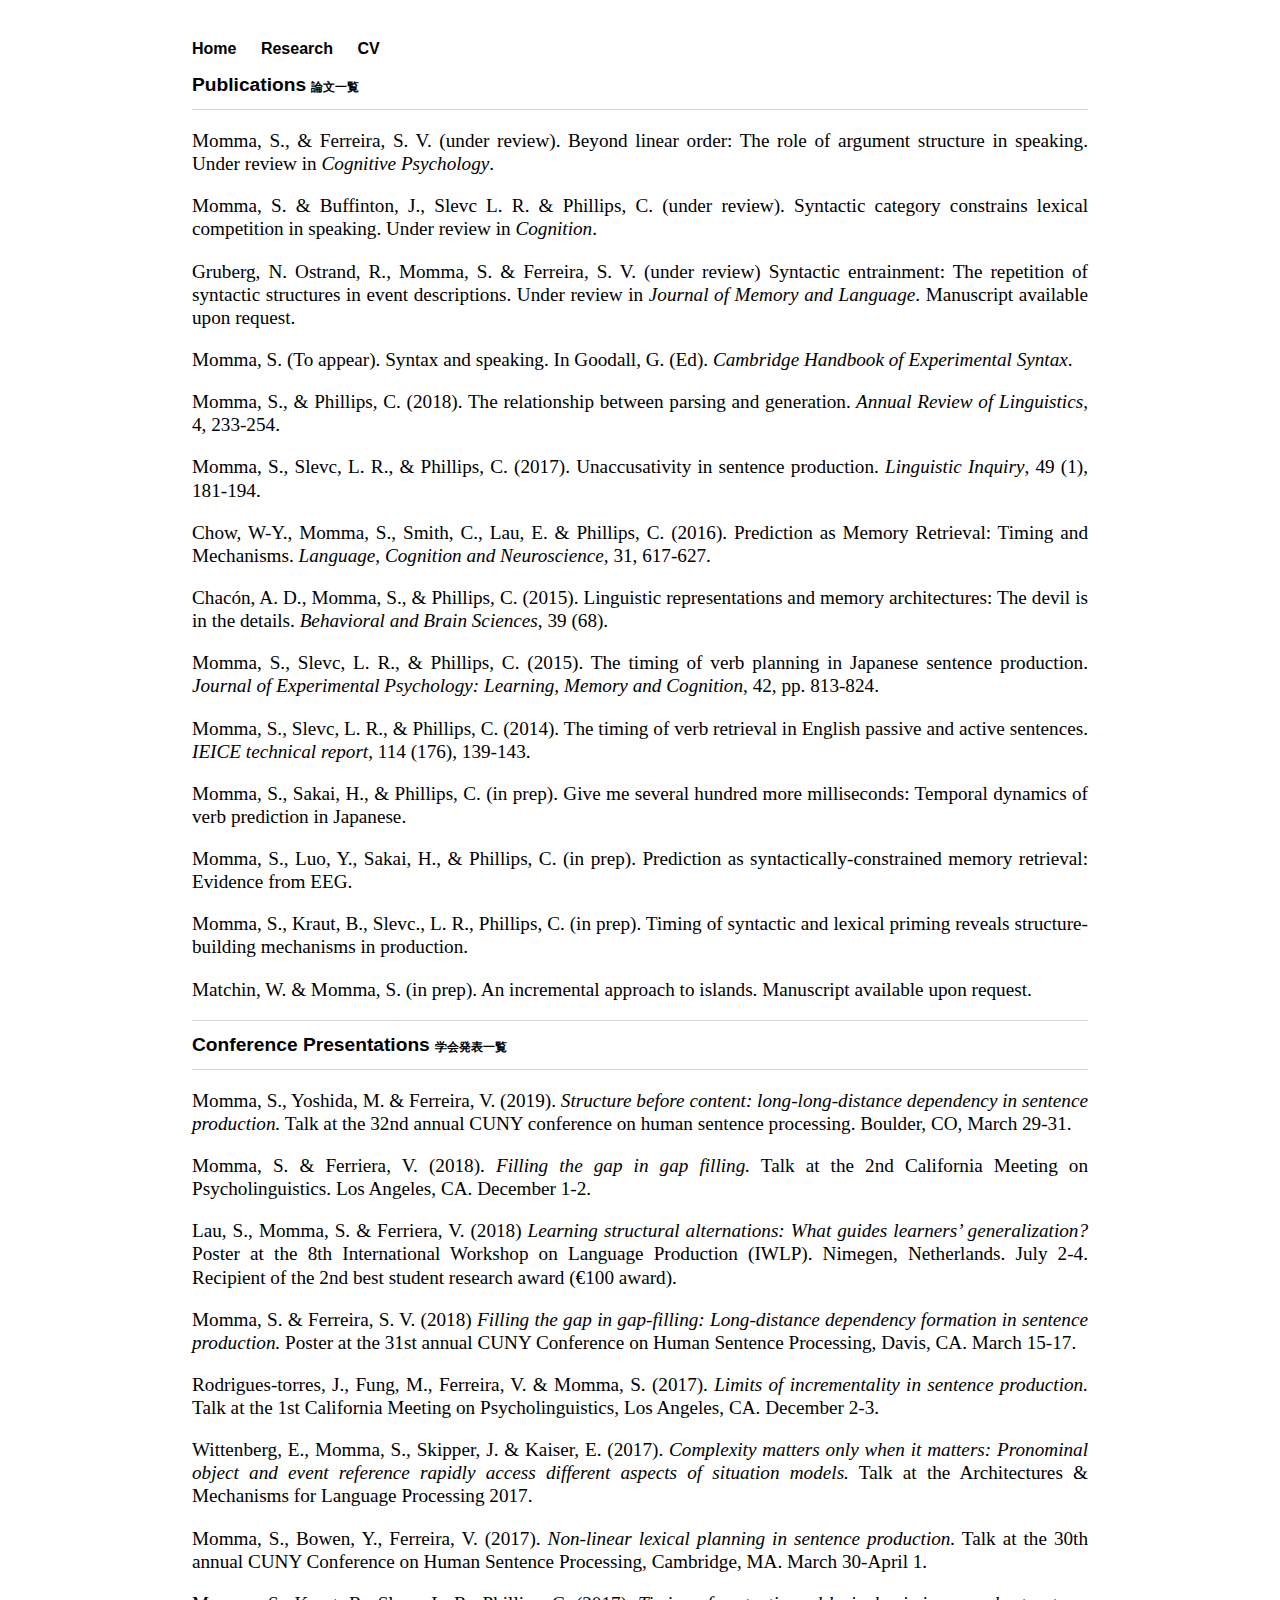
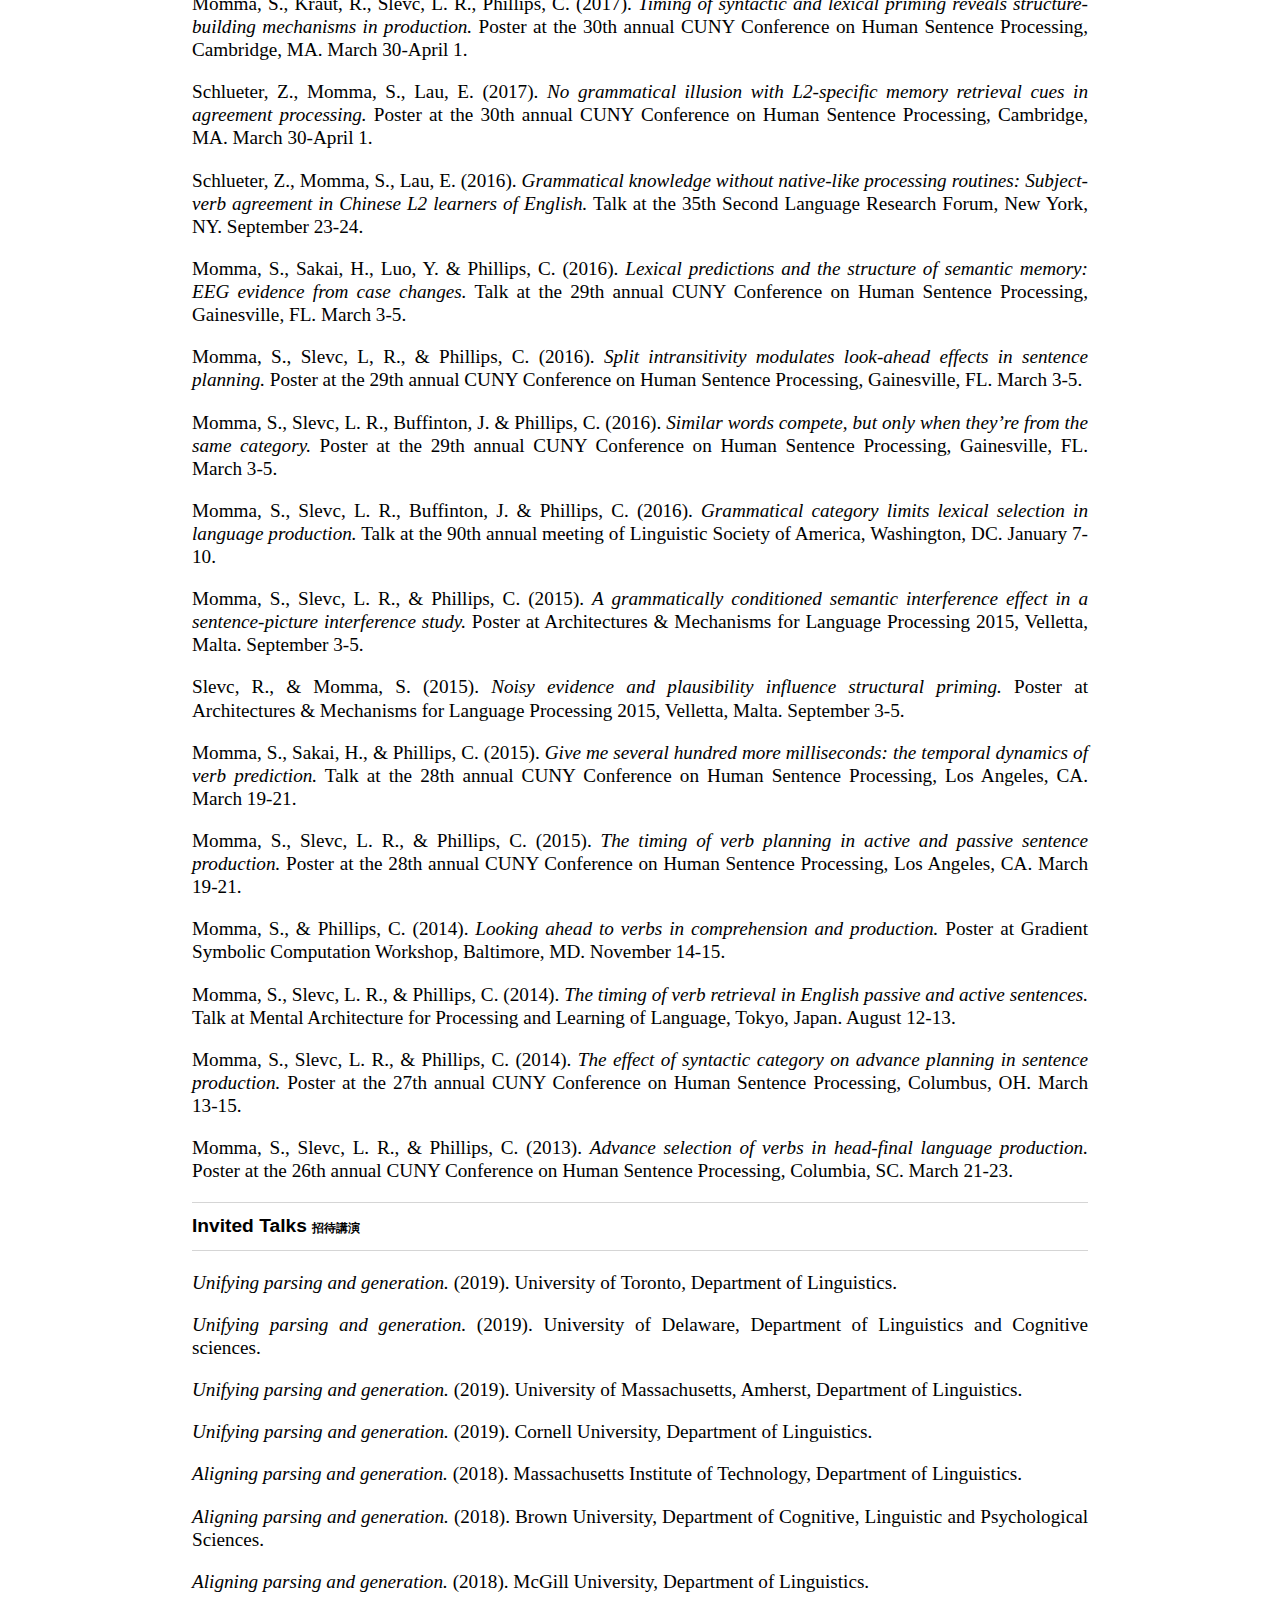
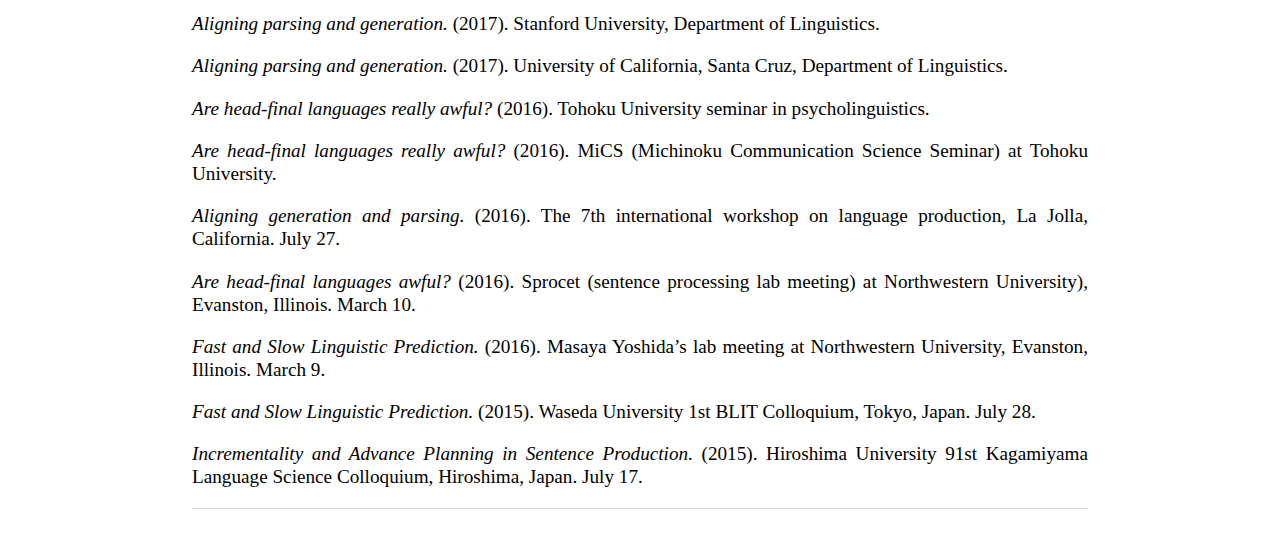
==== research.html @ a72216db "ff" ====
<!DOCTYPE html>
<html>
	<head>
		<title>Research　研究</title>
		<!-- link to main stylesheet -->
		<link rel="stylesheet" type="text/css" href="/css/main.css">
	</head>
	<body>
		<nav>
    		<ul>
        		<li><a href="/">Home</a></li>
	        	<li><a href="/research.html">Research</a></li>
        		<li><a href="/CV_Momma_2.1.19.pdf">CV</a></li>
    		</ul>
		</nav>
		<div class="container">
    		<div class="blurb">
	    		<h1> Publications <b> 論文一覧 </b> </h1>
          		<footer></footer>
          		<p>
				<a href="https://shotam.github.io/Papers/Momma_CogPsych.pdf">Momma, S., & Ferreira, S. V. (under review). Beyond linear order: The role of argument structure in speaking. Under review in <i>Cognitive Psychology</i>. </a>
				</p>
				<p>
				<a href="https://shotam.github.io/Papers/Momma_Cognition.pdf">Momma, S. & Buffinton, J., Slevc L. R. & Phillips, C. (under review). Syntactic category constrains lexical competition in speaking. Under review in <i>Cognition</i>. </a>
				</p>
				<p>
          		Gruberg, N. Ostrand, R., Momma, S. & Ferreira, S. V. (under review) Syntactic entrainment: The repetition of syntactic structures in event descriptions. Under review in <i> Journal of Memory and Language</i>. Manuscript available upon request.
          		</p>
          		<p>
				<a href="https://shotam.github.io/Papers/Momma_CH.pdf">Momma, S. (To appear). Syntax and speaking. In Goodall, G. (Ed). <i> Cambridge Handbook of Experimental Syntax</i>.</a>
				</p>
				<p>
				<a href="https://shotam.github.io/Papers/Momma_2018.pdf">Momma, S., & Phillips, C. (2018). The relationship between parsing and generation.<i> Annual Review of Linguistics</i>, 4, 233-254.</a>
				</p>
				<p>
          		<a href="https://shotam.github.io/Papers/Momma_2017.pdf">Momma, S., Slevc, L. R., & Phillips, C. (2017). Unaccusativity in sentence production.<i> Linguistic Inquiry</i>, 49 (1), 181-194.</a>
				</p>
				<p>
				<a href="https://shotam.github.io/Papers/Chow_2016.pdf">Chow, W-Y., Momma, S., Smith, C., Lau, E. & Phillips, C. (2016). Prediction as Memory Retrieval: Timing and Mechanisms.<i> Language, Cognition and Neuroscience</i>, 31, 617-627.</a>
				</p>
				<p>
				<a href="https://shotam.github.io/Papers/Chacon_2016.pdf">Chacón, A. D., Momma, S., & Phillips, C. (2015). Linguistic representations and memory architectures: The devil is in the details.<i> Behavioral and Brain Sciences</i>, 39 (68).</a>
				</p>
				<p>
				<a href="https://shotam.github.io/Papers/Momma_2016.pdf">Momma, S., Slevc, L. R., & Phillips, C. (2015). The timing of verb planning in Japanese sentence production.<i> Journal of Experimental Psychology: Learning, Memory and Cognition</i>, 42, pp. 813-824.</a>
				</p>
				<p>
				<a href="https://shotam.github.io/Papers/Momma_2014.pdf">Momma, S., Slevc, L. R., & Phillips, C. (2014). The timing of verb retrieval in English passive and active sentences.<i> IEICE technical report</i>, 114 (176), 139-143.</a>
				</p>
				<p>
				Momma, S., Sakai, H., & Phillips, C. (in prep). Give me several hundred more milliseconds: Temporal dynamics of verb prediction in Japanese.
				</p>
				<p>
				Momma, S., Luo, Y., Sakai, H., & Phillips, C. (in prep). Prediction as syntactically-constrained memory retrieval: Evidence from EEG.
				</p>
				<p>
				Momma, S., Kraut, B., Slevc., L. R., Phillips, C. (in prep). Timing of syntactic and lexical priming reveals structure-building mechanisms in production.
          		</p>
          		<p>
				Matchin, W. & Momma, S. (in prep). An incremental approach to islands. Manuscript available upon request.
				</p>
          		
          		<footer></footer>
          		<h1> Conference Presentations  <b> 学会発表一覧 </b> </h1>
          		<footer></footer>
          		<p>
          		Momma, S., Yoshida, M. & Ferreira, V. (2019). <i>Structure before content: long-long-distance dependency in sentence production.</i> Talk at the 32nd annual CUNY conference on human sentence processing. Boulder, CO, March 29-31.
          		</p>
          		<p>
          		Momma, S. & Ferriera, V. (2018). <i>Filling the gap in gap filling.</i> Talk at the 2nd California Meeting on Psycholinguistics. Los Angeles, CA. December 1-2. 
          		</p>
          		<p>
          		Lau, S., Momma, S. & Ferriera, V. (2018) <i>Learning structural alternations: What guides learners’ generalization?</i> Poster at the 8th International Workshop on Language Production (IWLP). Nimegen, Netherlands. July 2-4.  Recipient of the 2nd best student research award (€100 award).
          		</p>
          		<p>
          		Momma, S. & Ferreira, S. V. (2018) <i>Filling the gap in gap-filling: Long-distance dependency formation in sentence production.</i> Poster at the 31st annual CUNY Conference on Human Sentence Processing, Davis, CA. March 15-17.
          		</p>
          		<p>
          		Rodrigues-torres, J., Fung, M., Ferreira, V. & Momma, S. (2017). <i>Limits of incrementality in sentence production.</i> Talk at the 1st California Meeting on Psycholinguistics, Los Angeles, CA. December 2-3.
          		</p>
          		<p>
          		Wittenberg, E., Momma, S., Skipper, J. & Kaiser, E. (2017). <i>Complexity matters only when it matters: Pronominal object and event reference rapidly access different aspects of situation models.</i> Talk at the Architectures & Mechanisms for Language Processing 2017.
				</p>
				<p>
				Momma, S., Bowen, Y., Ferreira, V. (2017). <i>Non-linear lexical planning in sentence production.</i> Talk at the 30th annual CUNY Conference on Human Sentence Processing, Cambridge, MA. March 30-April 1.
				</p>
				<p>
				Momma, S., Kraut, R., Slevc, L. R., Phillips, C. (2017). <i>Timing of syntactic and lexical priming reveals structure-building mechanisms in production.</i> Poster at the 30th annual CUNY Conference on Human Sentence Processing, Cambridge, MA. March 30-April 1.
				</p>
				<p>
				Schlueter, Z., Momma, S., Lau, E. (2017). <i>No grammatical illusion with L2-specific memory retrieval cues in agreement processing.</i> Poster at the 30th annual CUNY Conference on Human Sentence Processing, Cambridge, MA. March 30-April 1.
				</p>
				<p>
				Schlueter, Z., Momma, S., Lau, E. (2016). <i>Grammatical knowledge without native-like processing routines: Subject-verb agreement in Chinese L2 learners of English.</i> Talk at the 35th Second Language Research Forum, New York, NY. September 23-24.
				</p>
				<p>
				Momma, S., Sakai, H., Luo, Y. & Phillips, C. (2016). <i>Lexical predictions and the structure of semantic memory: EEG evidence from case changes.</i> Talk at the 29th annual CUNY Conference on Human Sentence Processing, Gainesville, FL. March 3-5.
				</p>
				<p>
				Momma, S., Slevc, L, R., & Phillips, C. (2016). <i>Split intransitivity modulates look-ahead effects in sentence planning.</i> Poster at the 29th annual CUNY Conference on Human Sentence Processing, Gainesville, FL. March 3-5.
				</p>
				<p>
				Momma, S., Slevc, L. R., Buffinton, J. & Phillips, C. (2016). <i>Similar words compete, but only when they’re from the same category.</i> Poster at the 29th annual CUNY Conference on Human Sentence Processing, Gainesville, FL. March 3-5.
				</p>
				<p>
				Momma, S., Slevc, L. R., Buffinton, J. & Phillips, C. (2016). <i>Grammatical category limits lexical selection in language production.</i> Talk at the 90th annual meeting of Linguistic Society of America, Washington, DC. January 7-10.
				</p>
				<p>
				Momma, S., Slevc, L. R., & Phillips, C. (2015). <i>A grammatically conditioned semantic interference effect in a sentence-picture interference study.</i> Poster at Architectures & Mechanisms for Language Processing 2015, Velletta, Malta. September 3-5. 
				</p>
				<p>
				Slevc, R., & Momma, S. (2015). <i>Noisy evidence and plausibility influence structural priming.</i> Poster at Architectures & Mechanisms for Language Processing 2015, Velletta, Malta. September 3-5.  
				</p>
				<p>
				Momma, S., Sakai, H., & Phillips, C. (2015). <i>Give me several hundred more milliseconds: the temporal dynamics of verb prediction.</i> Talk at the 28th annual CUNY Conference on Human Sentence Processing, Los Angeles, CA. March 19-21.  
				</p>
				<p>
				Momma, S., Slevc, L. R., & Phillips, C. (2015). <i>The timing of verb planning in active and passive sentence production.</i> Poster at the 28th annual CUNY Conference on Human Sentence Processing, Los Angeles, CA. March 19-21.  
				</p>
				<p>
				Momma, S., & Phillips, C. (2014). <i>Looking ahead to verbs in comprehension and production.</i> Poster at Gradient Symbolic Computation Workshop, Baltimore, MD. November 14-15.
				</p>
				<p>
				Momma, S., Slevc, L. R., & Phillips, C. (2014). <i>The timing of verb retrieval in English passive and active sentences.</i> Talk at Mental Architecture for Processing and Learning of Language, Tokyo, Japan. August 12-13.
				</p>
				<p>
				Momma, S., Slevc, L. R., & Phillips, C. (2014). <i>The effect of syntactic category on advance planning in sentence production.</i> Poster at the 27th annual CUNY Conference on Human Sentence Processing, Columbus, OH. March 13-15.  
				</p>
				<p>
				Momma, S., Slevc, L. R., & Phillips, C. (2013). <i>Advance selection of verbs in head-final language production.</i> Poster at the 26th annual CUNY Conference on Human Sentence Processing, Columbia, SC. March 21-23.	
    			</p>
    			<footer></footer>
    			<h1> Invited Talks  <b> 招待講演 </b> </h1>
    			<footer></footer>
    			<p>
    			<i>Unifying parsing and generation.</i> (2019). University of Toronto, Department of Linguistics.
				</p>
    			<p>
    			<i>Unifying parsing and generation.</i> (2019). University of Delaware, Department of Linguistics and Cognitive sciences.
				</p>
    			<p>
    			<i>Unifying parsing and generation.</i> (2019). University of Massachusetts, Amherst, Department of Linguistics.
				</p>
    			<p>
    			<i>Unifying parsing and generation.</i> (2019). Cornell University, Department of Linguistics.
				</p>
				<p>
    			<i>Aligning parsing and generation.</i> (2018). Massachusetts Institute of Technology, Department of Linguistics.
				</p>
				<p>
    			<i>Aligning parsing and generation.</i> (2018). Brown University, Department of Cognitive, Linguistic and Psychological Sciences.
				</p>
				<p>
    			<i>Aligning parsing and generation.</i> (2018). McGill University, Department of Linguistics.
				</p>
    			<p>
    			<i>Aligning parsing and generation.</i> (2017). Stanford University, Department of Linguistics.
				</p>
				<p>
				<i>Aligning parsing and generation.</i> (2017). University of California, Santa Cruz, Department of Linguistics. 
				</p>
				<p>
				<i>Are head-final languages really awful?</i> (2016). Tohoku University seminar in psycholinguistics.
				</p>
				<p>
				<i>Are head-final languages really awful?</i> (2016). MiCS (Michinoku Communication Science Seminar) at Tohoku University. 
				</p>
				<p>
				<i>Aligning generation and parsing.</i> (2016). The 7th international workshop on language production, La Jolla, California. July 27.
				</p>
				<p>
				<i>Are head-final languages awful?</i> (2016). Sprocet (sentence processing lab meeting) at Northwestern University), Evanston, Illinois. March 10.
				</p>
				<p>
				<i>Fast and Slow Linguistic Prediction.</i> (2016). Masaya Yoshida’s lab meeting at Northwestern University, Evanston, Illinois. March 9.
				</p>
				<p>
				<i>Fast and Slow Linguistic Prediction.</i> (2015). Waseda University 1st BLIT Colloquium, Tokyo, Japan. July 28.
				</p>
				<p>
				<i>Incrementality and Advance Planning in Sentence Production.</i> (2015). Hiroshima University 91st Kagamiyama Language Science Colloquium, Hiroshima, Japan. July 17.
    			</p>
    		</div><!-- /.blurb -->
    		
		</div><!-- /.container -->
		<footer>
		</footer>
	</body>
</html>
---- css/main.css ----
body {
    margin: 40px auto;
    width: 70%;
}
nav ul, footer ul {
    font-family:'Helvetica', 'Arial', 'Sans-Serif';
    padding: 0px;
    list-style: none;
    font-weight: bold;
}
nav ul li, footer ul li {
    display: inline;
    margin-right: 20px;
}
a {
    text-decoration: none;
    color: black;
}
a:hover {
    text-decoration: underline;
}
h1 {
    font-size: 1.2em;
    font-family:'Helvetica', 'Arial', 'Sans-Serif';
}

h1 b {
    font-size: 60%;
}

p {
    font-size: 1.2em;
    line-height: 1.2em;
    color: black;
    text-align:justify
}

footer {
    border-top: 1px solid #d5d5d5;
    font-size: .8em;
}

ul.posts { 
    margin: 20px auto 40px; 
    font-size: 1.5em;
}

ul.posts li {
    list-style: none;
}
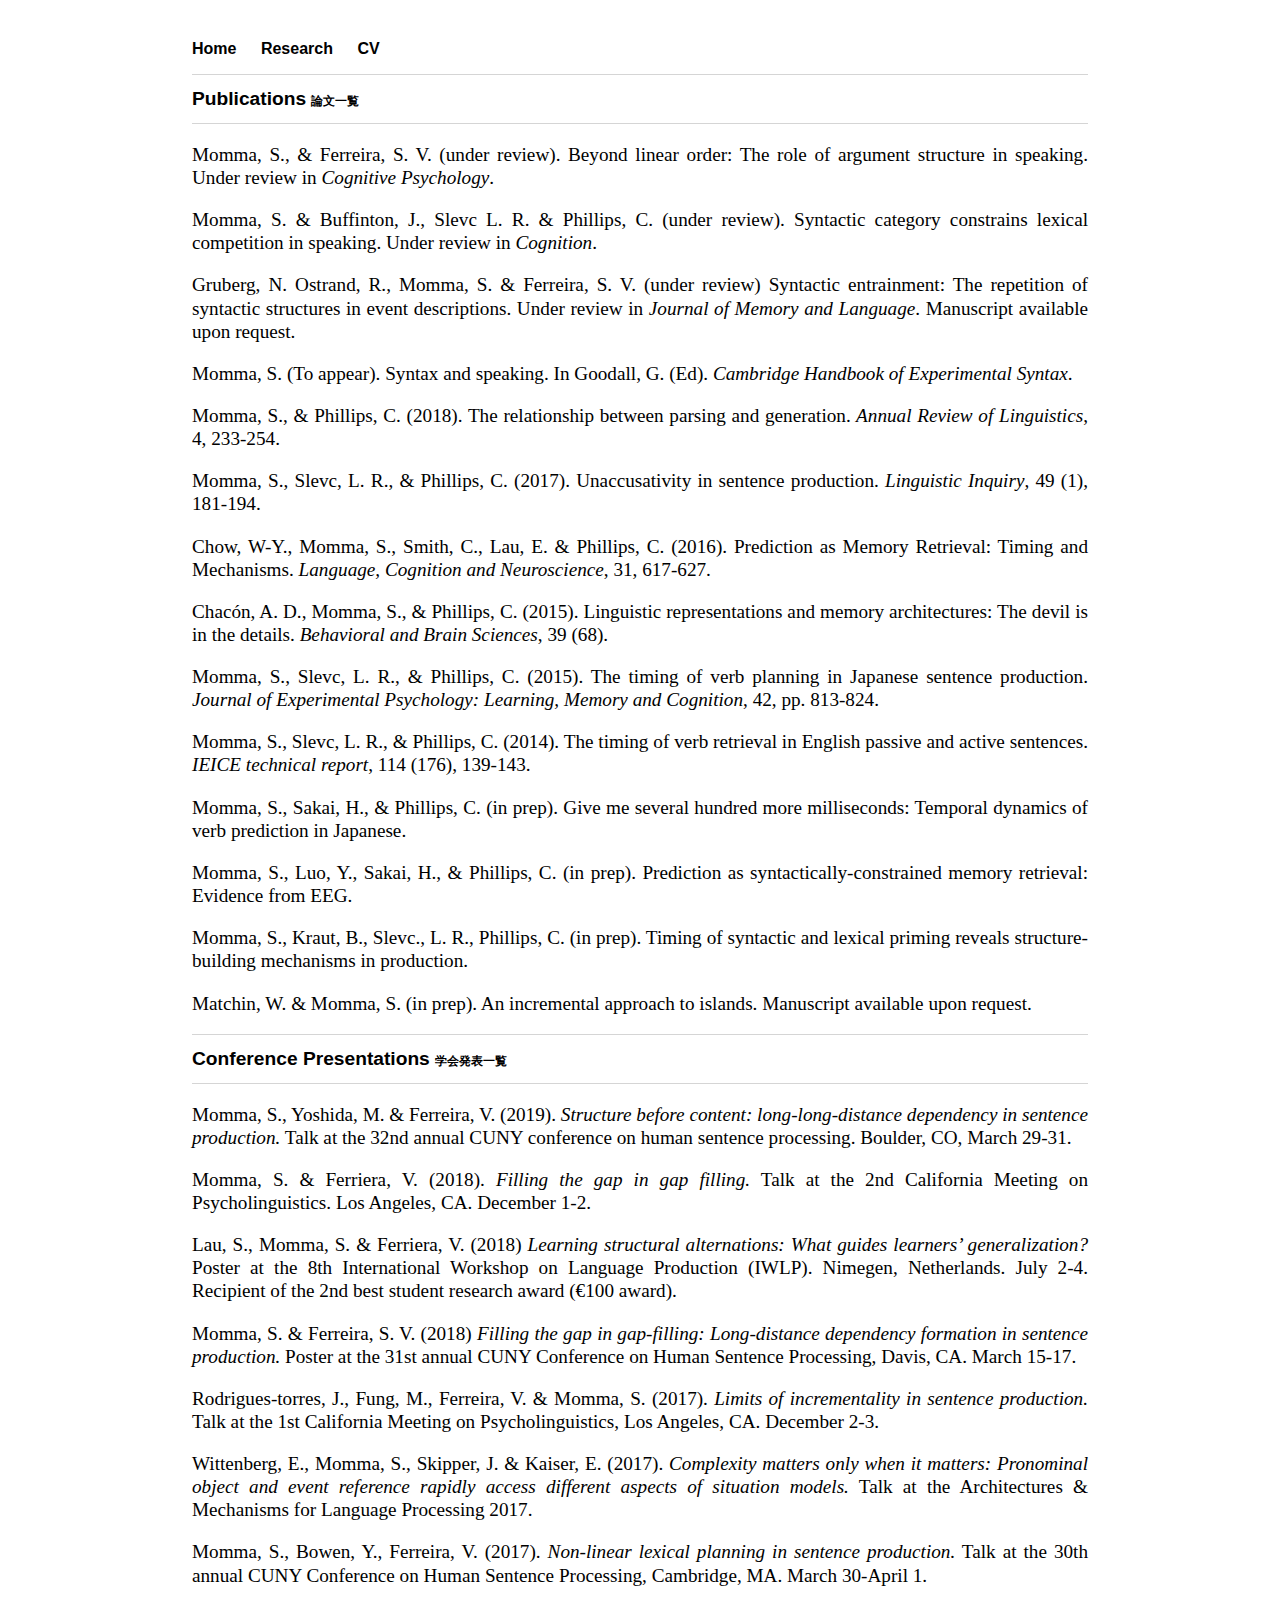
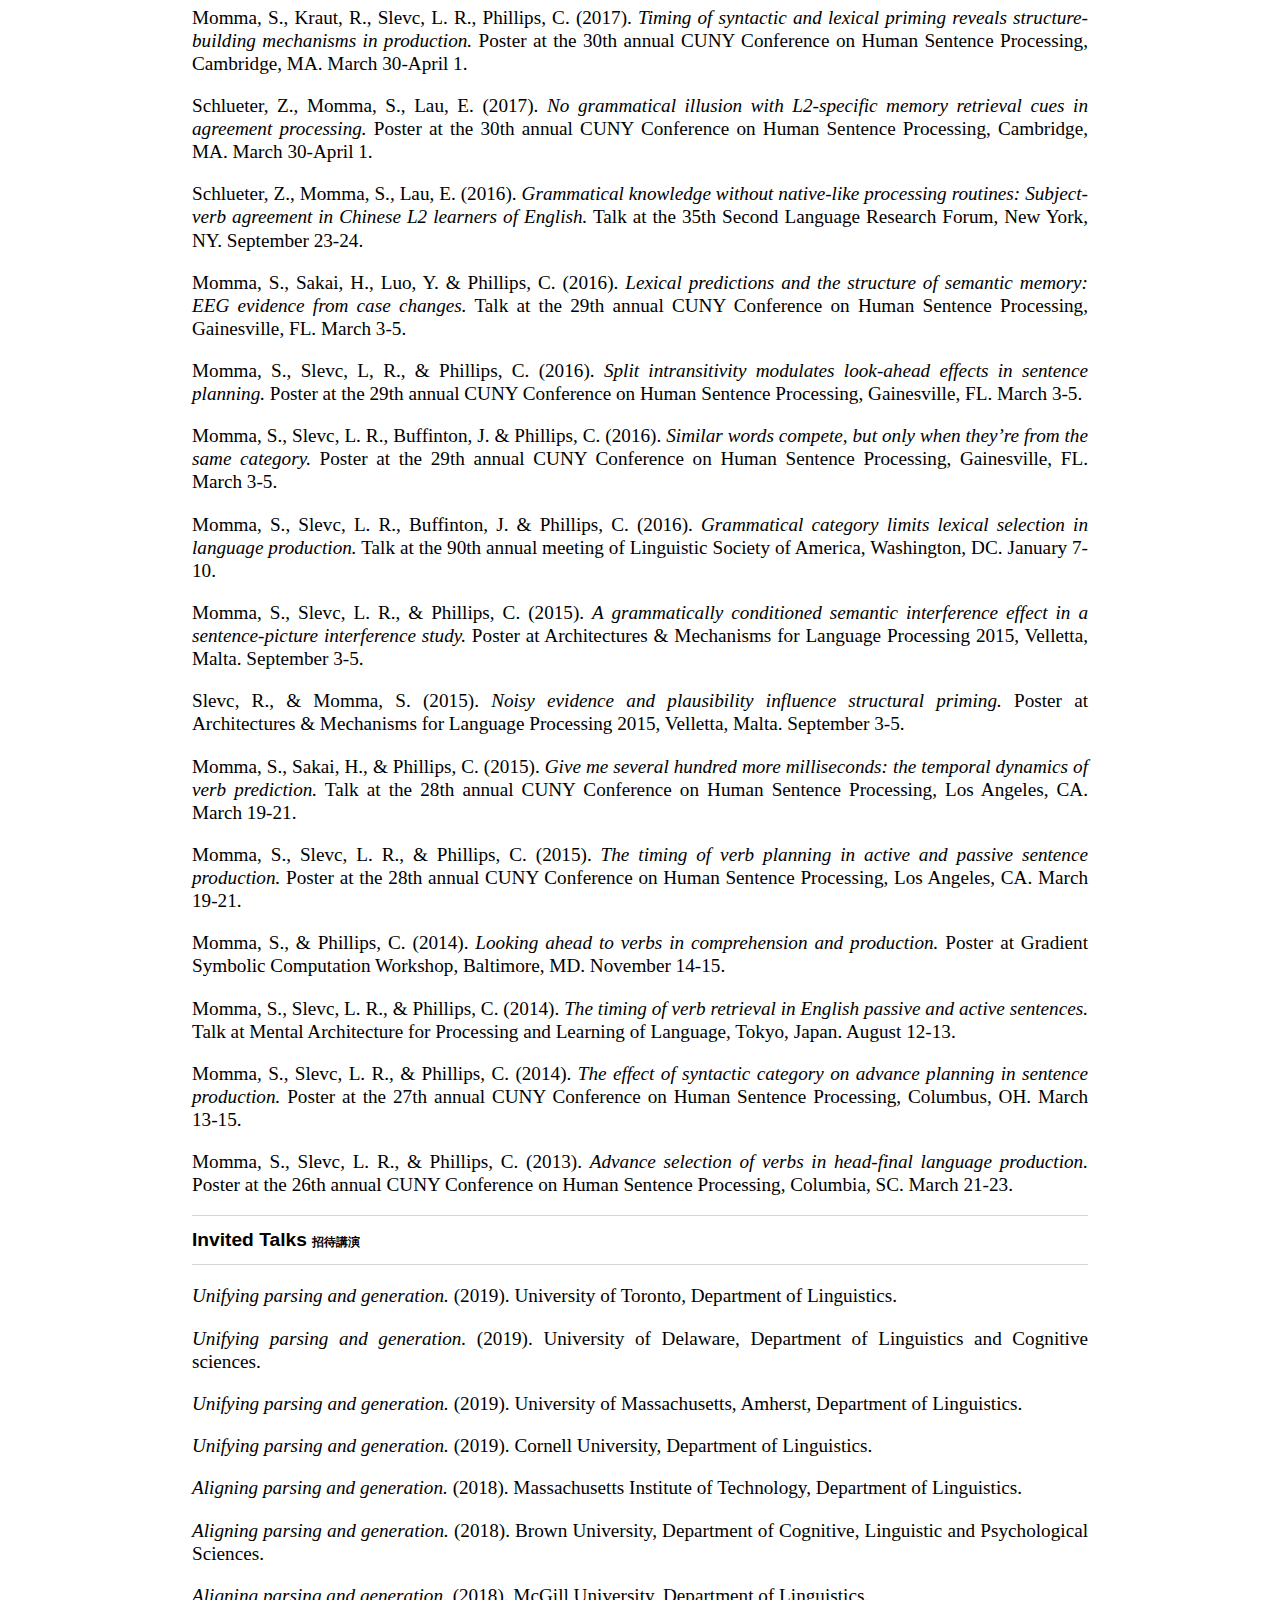
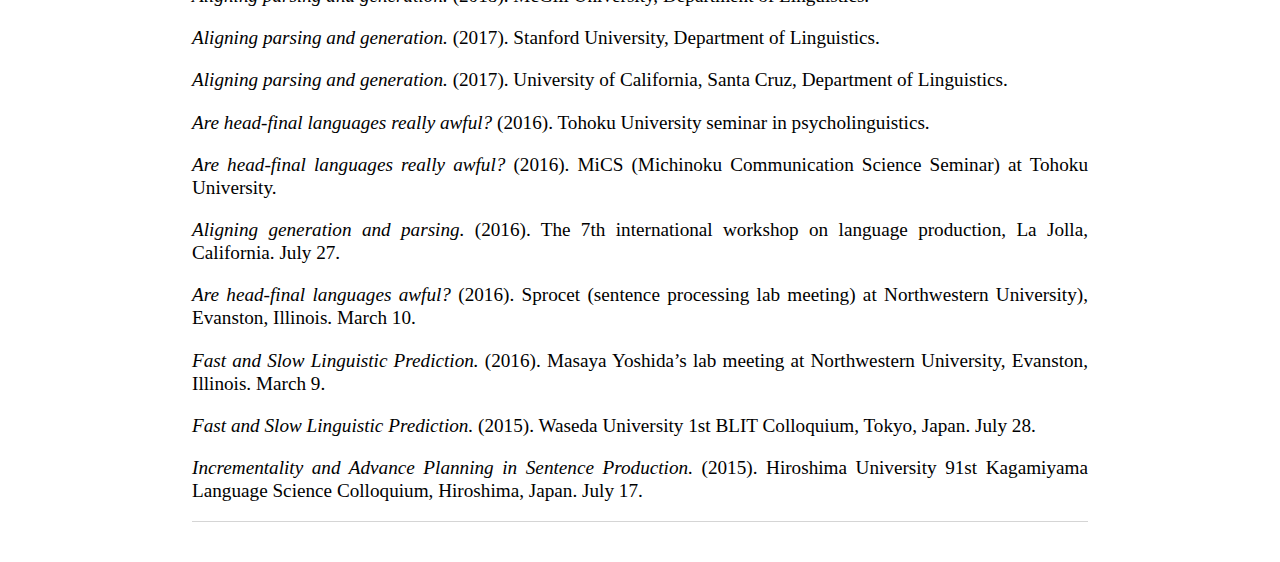
==== commit f5d96b5e: "line" ====
--- a/research.html
+++ b/research.html
@@ -15,6 +15,7 @@
 		</nav>
 		<div class="container">
     		<div class="blurb">
+        		<footer></footer>
 	    		<h1> Publications <b> 論文一覧 </b> </h1>
           		<footer></footer>
           		<p>
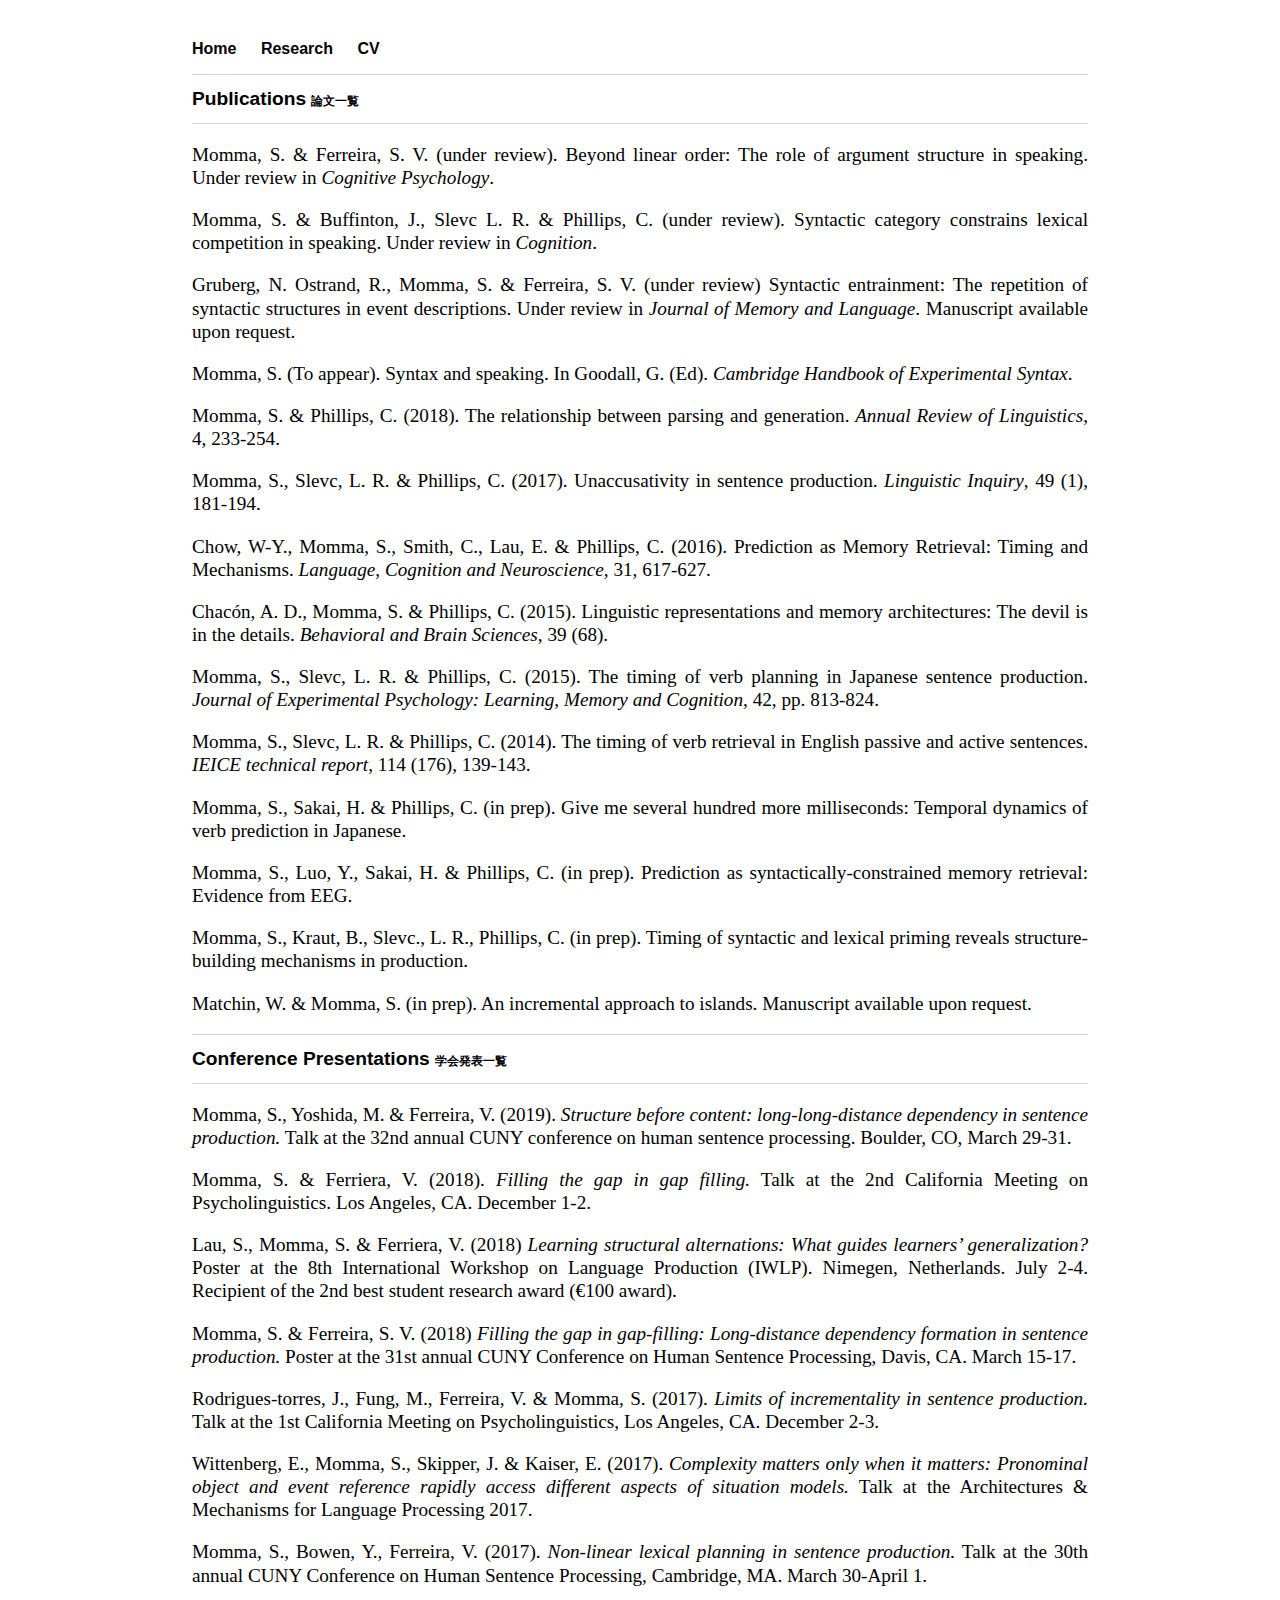
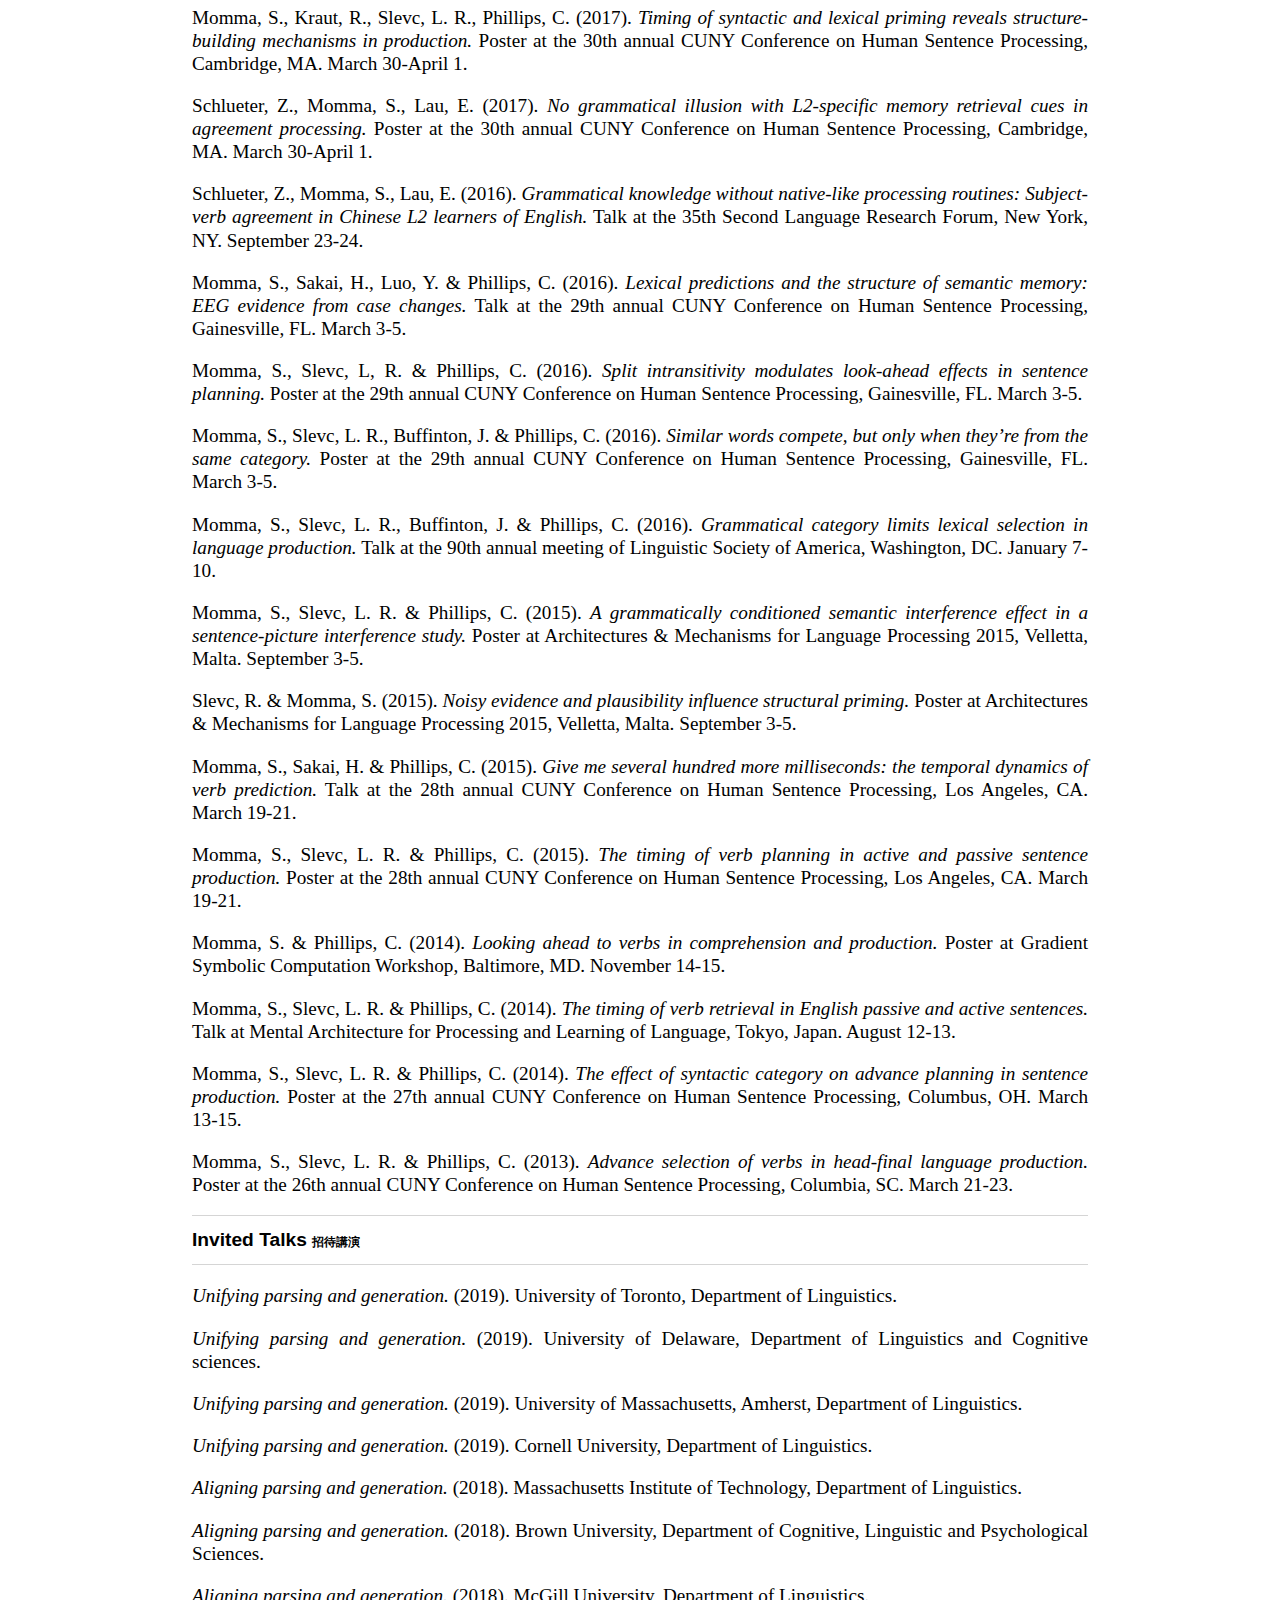
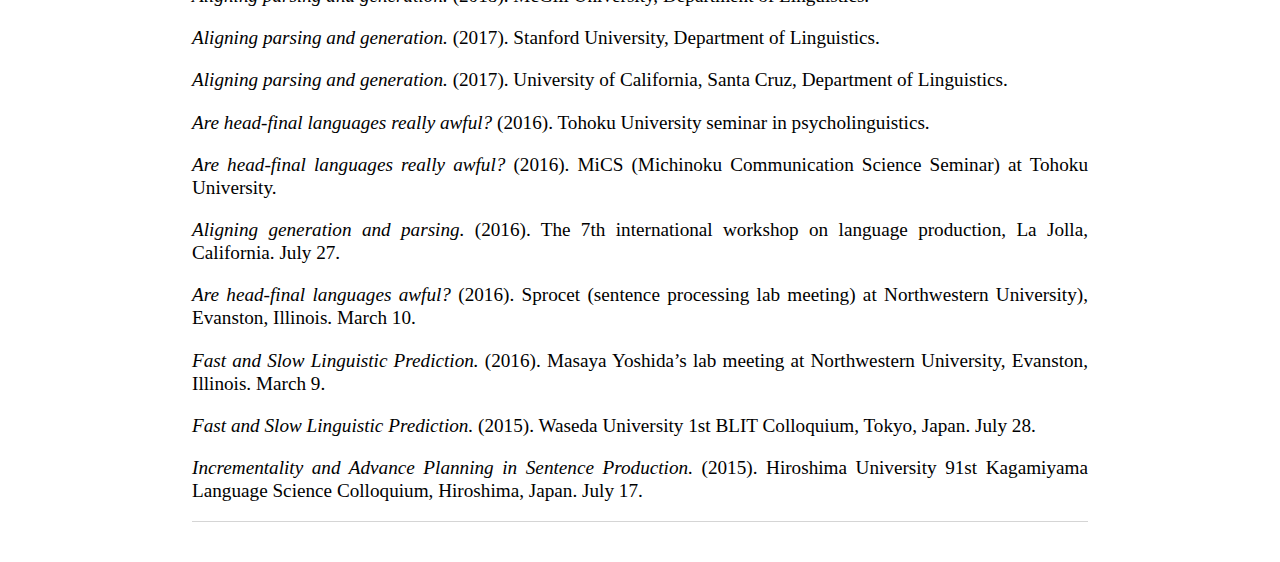
==== commit bcf28413: "." ====
--- a/research.html
+++ b/research.html
@@ -4,6 +4,7 @@
 		<title>Research　研究</title>
 		<!-- link to main stylesheet -->
 		<link rel="stylesheet" type="text/css" href="/css/main.css">
+		<link rel="icon" href="/ucsd_favicon.png">
 	</head>
 	<body>
 		<nav>
@@ -19,7 +20,7 @@
 	    		<h1> Publications <b> 論文一覧 </b> </h1>
           		<footer></footer>
           		<p>
-				<a href="https://shotam.github.io/Papers/Momma_CogPsych.pdf">Momma, S., & Ferreira, S. V. (under review). Beyond linear order: The role of argument structure in speaking. Under review in <i>Cognitive Psychology</i>. </a>
+				<a href="https://shotam.github.io/Papers/Momma_CogPsych.pdf">Momma, S. & Ferreira, S. V. (under review). Beyond linear order: The role of argument structure in speaking. Under review in <i>Cognitive Psychology</i>. </a>
 				</p>
 				<p>
 				<a href="https://shotam.github.io/Papers/Momma_Cognition.pdf">Momma, S. & Buffinton, J., Slevc L. R. & Phillips, C. (under review). Syntactic category constrains lexical competition in speaking. Under review in <i>Cognition</i>. </a>
@@ -31,28 +32,28 @@
 				<a href="https://shotam.github.io/Papers/Momma_CH.pdf">Momma, S. (To appear). Syntax and speaking. In Goodall, G. (Ed). <i> Cambridge Handbook of Experimental Syntax</i>.</a>
 				</p>
 				<p>
-				<a href="https://shotam.github.io/Papers/Momma_2018.pdf">Momma, S., & Phillips, C. (2018). The relationship between parsing and generation.<i> Annual Review of Linguistics</i>, 4, 233-254.</a>
+				<a href="https://shotam.github.io/Papers/Momma_2018.pdf">Momma, S. & Phillips, C. (2018). The relationship between parsing and generation.<i> Annual Review of Linguistics</i>, 4, 233-254.</a>
 				</p>
 				<p>
-          		<a href="https://shotam.github.io/Papers/Momma_2017.pdf">Momma, S., Slevc, L. R., & Phillips, C. (2017). Unaccusativity in sentence production.<i> Linguistic Inquiry</i>, 49 (1), 181-194.</a>
+          		<a href="https://shotam.github.io/Papers/Momma_2017.pdf">Momma, S., Slevc, L. R. & Phillips, C. (2017). Unaccusativity in sentence production.<i> Linguistic Inquiry</i>, 49 (1), 181-194.</a>
 				</p>
 				<p>
 				<a href="https://shotam.github.io/Papers/Chow_2016.pdf">Chow, W-Y., Momma, S., Smith, C., Lau, E. & Phillips, C. (2016). Prediction as Memory Retrieval: Timing and Mechanisms.<i> Language, Cognition and Neuroscience</i>, 31, 617-627.</a>
 				</p>
 				<p>
-				<a href="https://shotam.github.io/Papers/Chacon_2016.pdf">Chacón, A. D., Momma, S., & Phillips, C. (2015). Linguistic representations and memory architectures: The devil is in the details.<i> Behavioral and Brain Sciences</i>, 39 (68).</a>
+				<a href="https://shotam.github.io/Papers/Chacon_2016.pdf">Chacón, A. D., Momma, S. & Phillips, C. (2015). Linguistic representations and memory architectures: The devil is in the details.<i> Behavioral and Brain Sciences</i>, 39 (68).</a>
 				</p>
 				<p>
-				<a href="https://shotam.github.io/Papers/Momma_2016.pdf">Momma, S., Slevc, L. R., & Phillips, C. (2015). The timing of verb planning in Japanese sentence production.<i> Journal of Experimental Psychology: Learning, Memory and Cognition</i>, 42, pp. 813-824.</a>
+				<a href="https://shotam.github.io/Papers/Momma_2016.pdf">Momma, S., Slevc, L. R. & Phillips, C. (2015). The timing of verb planning in Japanese sentence production.<i> Journal of Experimental Psychology: Learning, Memory and Cognition</i>, 42, pp. 813-824.</a>
 				</p>
 				<p>
-				<a href="https://shotam.github.io/Papers/Momma_2014.pdf">Momma, S., Slevc, L. R., & Phillips, C. (2014). The timing of verb retrieval in English passive and active sentences.<i> IEICE technical report</i>, 114 (176), 139-143.</a>
+				<a href="https://shotam.github.io/Papers/Momma_2014.pdf">Momma, S., Slevc, L. R. & Phillips, C. (2014). The timing of verb retrieval in English passive and active sentences.<i> IEICE technical report</i>, 114 (176), 139-143.</a>
 				</p>
 				<p>
-				Momma, S., Sakai, H., & Phillips, C. (in prep). Give me several hundred more milliseconds: Temporal dynamics of verb prediction in Japanese.
+				Momma, S., Sakai, H. & Phillips, C. (in prep). Give me several hundred more milliseconds: Temporal dynamics of verb prediction in Japanese.
 				</p>
 				<p>
-				Momma, S., Luo, Y., Sakai, H., & Phillips, C. (in prep). Prediction as syntactically-constrained memory retrieval: Evidence from EEG.
+				Momma, S., Luo, Y., Sakai, H. & Phillips, C. (in prep). Prediction as syntactically-constrained memory retrieval: Evidence from EEG.
 				</p>
 				<p>
 				Momma, S., Kraut, B., Slevc., L. R., Phillips, C. (in prep). Timing of syntactic and lexical priming reveals structure-building mechanisms in production.
@@ -98,7 +99,7 @@
 				Momma, S., Sakai, H., Luo, Y. & Phillips, C. (2016). <i>Lexical predictions and the structure of semantic memory: EEG evidence from case changes.</i> Talk at the 29th annual CUNY Conference on Human Sentence Processing, Gainesville, FL. March 3-5.
 				</p>
 				<p>
-				Momma, S., Slevc, L, R., & Phillips, C. (2016). <i>Split intransitivity modulates look-ahead effects in sentence planning.</i> Poster at the 29th annual CUNY Conference on Human Sentence Processing, Gainesville, FL. March 3-5.
+				Momma, S., Slevc, L, R. & Phillips, C. (2016). <i>Split intransitivity modulates look-ahead effects in sentence planning.</i> Poster at the 29th annual CUNY Conference on Human Sentence Processing, Gainesville, FL. March 3-5.
 				</p>
 				<p>
 				Momma, S., Slevc, L. R., Buffinton, J. & Phillips, C. (2016). <i>Similar words compete, but only when they’re from the same category.</i> Poster at the 29th annual CUNY Conference on Human Sentence Processing, Gainesville, FL. March 3-5.
@@ -107,28 +108,28 @@
 				Momma, S., Slevc, L. R., Buffinton, J. & Phillips, C. (2016). <i>Grammatical category limits lexical selection in language production.</i> Talk at the 90th annual meeting of Linguistic Society of America, Washington, DC. January 7-10.
 				</p>
 				<p>
-				Momma, S., Slevc, L. R., & Phillips, C. (2015). <i>A grammatically conditioned semantic interference effect in a sentence-picture interference study.</i> Poster at Architectures & Mechanisms for Language Processing 2015, Velletta, Malta. September 3-5. 
+				Momma, S., Slevc, L. R. & Phillips, C. (2015). <i>A grammatically conditioned semantic interference effect in a sentence-picture interference study.</i> Poster at Architectures & Mechanisms for Language Processing 2015, Velletta, Malta. September 3-5. 
 				</p>
 				<p>
-				Slevc, R., & Momma, S. (2015). <i>Noisy evidence and plausibility influence structural priming.</i> Poster at Architectures & Mechanisms for Language Processing 2015, Velletta, Malta. September 3-5.  
+				Slevc, R. & Momma, S. (2015). <i>Noisy evidence and plausibility influence structural priming.</i> Poster at Architectures & Mechanisms for Language Processing 2015, Velletta, Malta. September 3-5.  
 				</p>
 				<p>
-				Momma, S., Sakai, H., & Phillips, C. (2015). <i>Give me several hundred more milliseconds: the temporal dynamics of verb prediction.</i> Talk at the 28th annual CUNY Conference on Human Sentence Processing, Los Angeles, CA. March 19-21.  
+				Momma, S., Sakai, H. & Phillips, C. (2015). <i>Give me several hundred more milliseconds: the temporal dynamics of verb prediction.</i> Talk at the 28th annual CUNY Conference on Human Sentence Processing, Los Angeles, CA. March 19-21.  
 				</p>
 				<p>
-				Momma, S., Slevc, L. R., & Phillips, C. (2015). <i>The timing of verb planning in active and passive sentence production.</i> Poster at the 28th annual CUNY Conference on Human Sentence Processing, Los Angeles, CA. March 19-21.  
+				Momma, S., Slevc, L. R. & Phillips, C. (2015). <i>The timing of verb planning in active and passive sentence production.</i> Poster at the 28th annual CUNY Conference on Human Sentence Processing, Los Angeles, CA. March 19-21.  
 				</p>
 				<p>
-				Momma, S., & Phillips, C. (2014). <i>Looking ahead to verbs in comprehension and production.</i> Poster at Gradient Symbolic Computation Workshop, Baltimore, MD. November 14-15.
+				Momma, S. & Phillips, C. (2014). <i>Looking ahead to verbs in comprehension and production.</i> Poster at Gradient Symbolic Computation Workshop, Baltimore, MD. November 14-15.
 				</p>
 				<p>
-				Momma, S., Slevc, L. R., & Phillips, C. (2014). <i>The timing of verb retrieval in English passive and active sentences.</i> Talk at Mental Architecture for Processing and Learning of Language, Tokyo, Japan. August 12-13.
+				Momma, S., Slevc, L. R. & Phillips, C. (2014). <i>The timing of verb retrieval in English passive and active sentences.</i> Talk at Mental Architecture for Processing and Learning of Language, Tokyo, Japan. August 12-13.
 				</p>
 				<p>
-				Momma, S., Slevc, L. R., & Phillips, C. (2014). <i>The effect of syntactic category on advance planning in sentence production.</i> Poster at the 27th annual CUNY Conference on Human Sentence Processing, Columbus, OH. March 13-15.  
+				Momma, S., Slevc, L. R. & Phillips, C. (2014). <i>The effect of syntactic category on advance planning in sentence production.</i> Poster at the 27th annual CUNY Conference on Human Sentence Processing, Columbus, OH. March 13-15.  
 				</p>
 				<p>
-				Momma, S., Slevc, L. R., & Phillips, C. (2013). <i>Advance selection of verbs in head-final language production.</i> Poster at the 26th annual CUNY Conference on Human Sentence Processing, Columbia, SC. March 21-23.	
+				Momma, S., Slevc, L. R. & Phillips, C. (2013). <i>Advance selection of verbs in head-final language production.</i> Poster at the 26th annual CUNY Conference on Human Sentence Processing, Columbia, SC. March 21-23.	
     			</p>
     			<footer></footer>
     			<h1> Invited Talks  <b> 招待講演 </b> </h1>
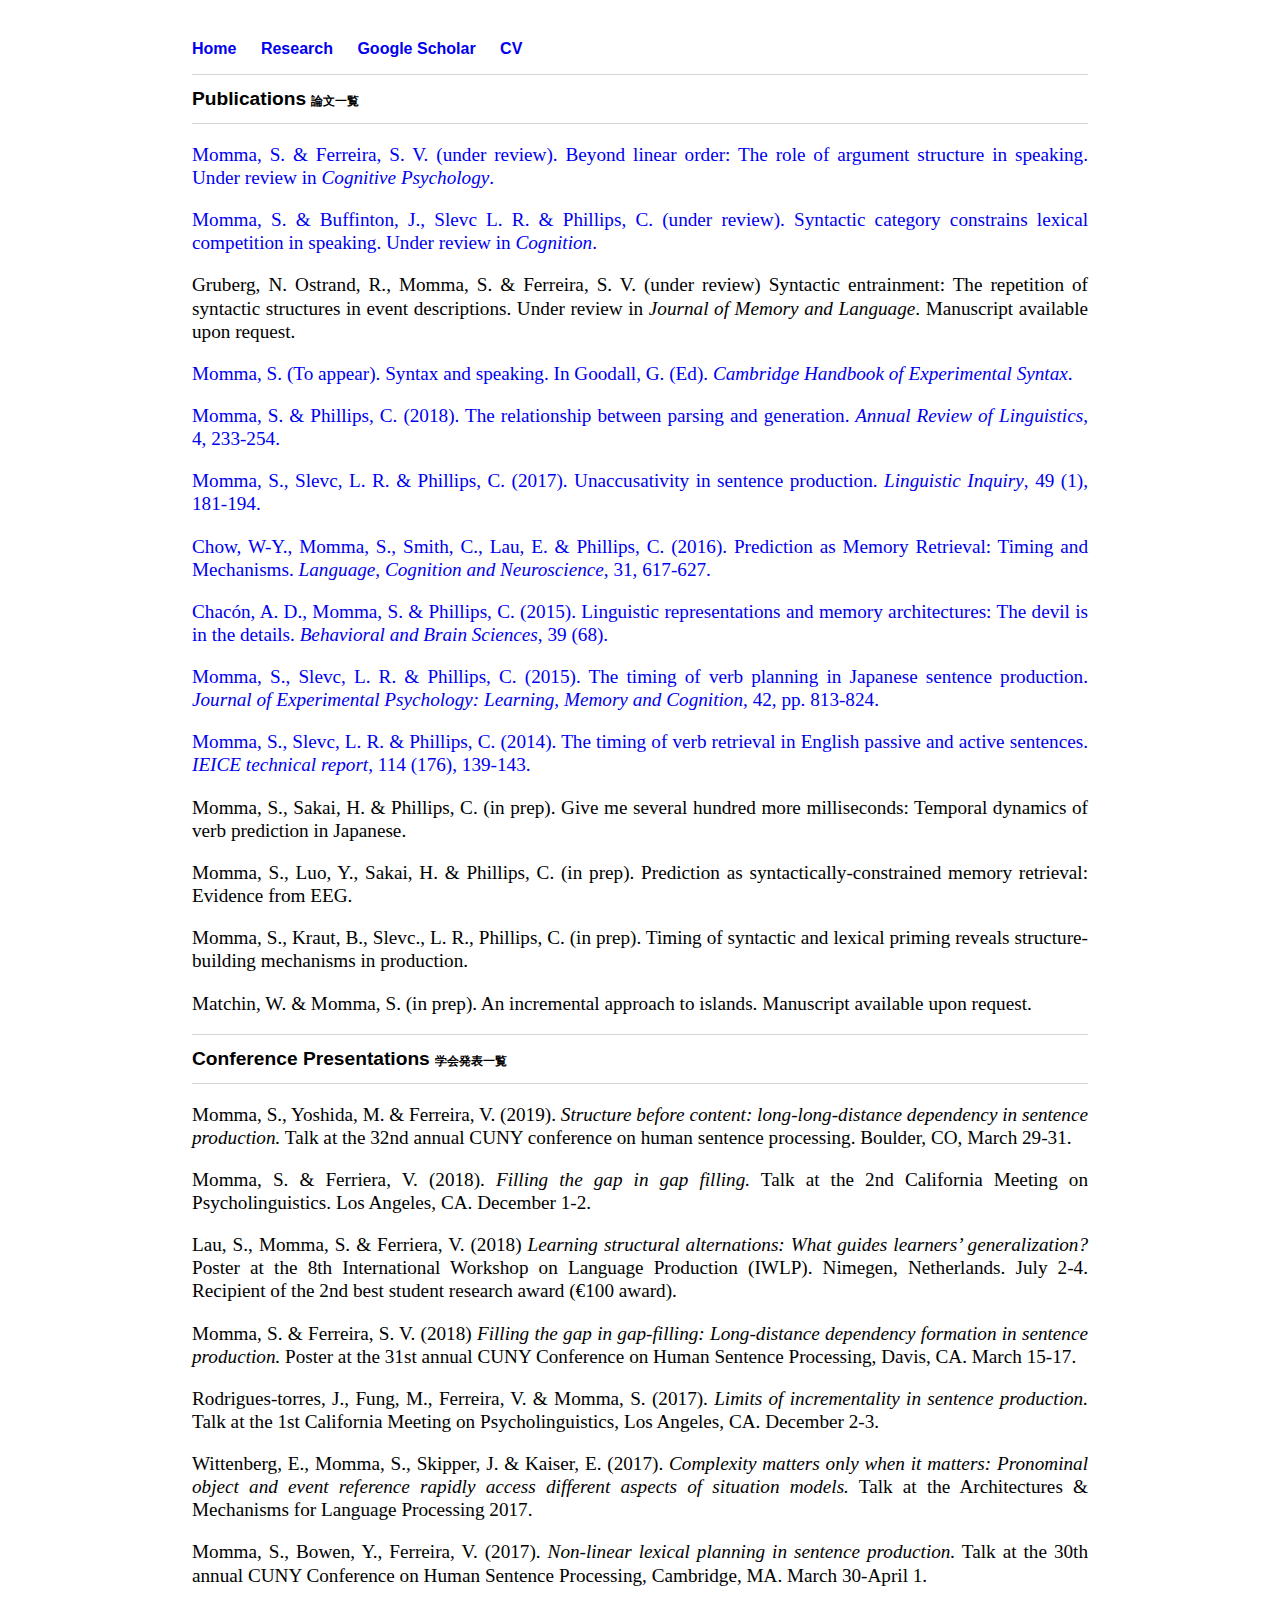
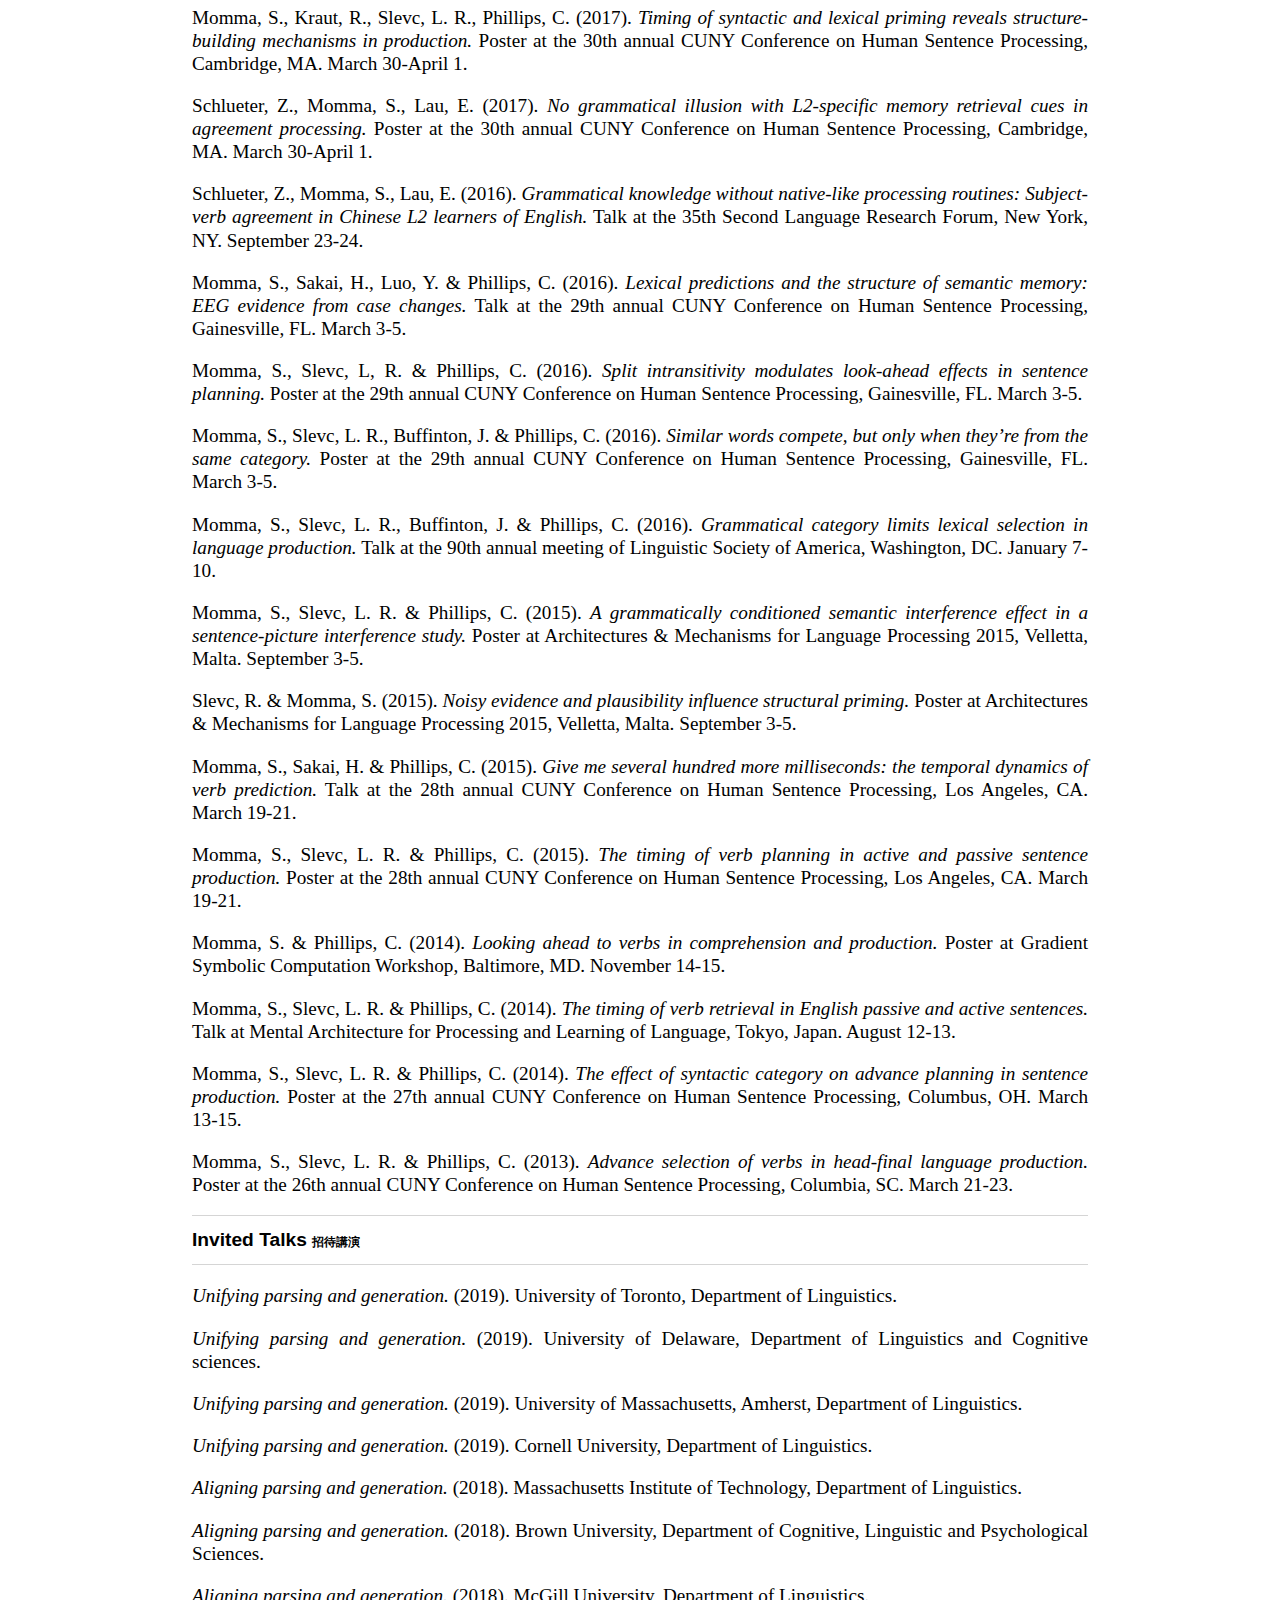
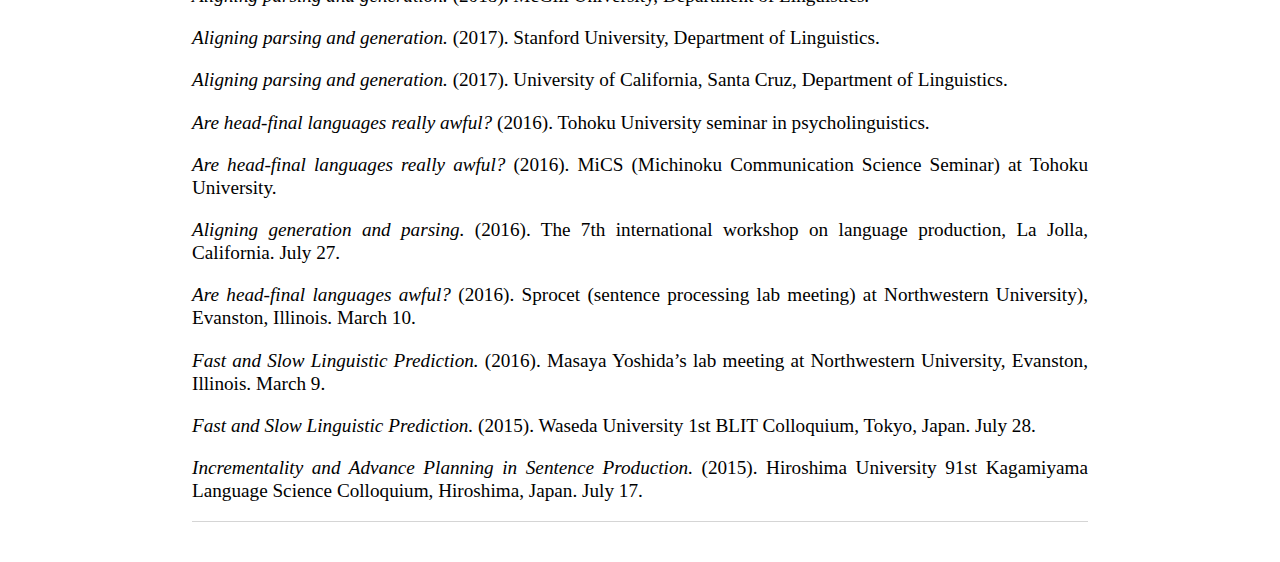
==== commit 8d05be38: "fdsa" ====
--- a/research.html
+++ b/research.html
@@ -11,6 +11,7 @@
     		<ul>
         		<li><a href="/">Home</a></li>
 	        	<li><a href="/research.html">Research</a></li>
+	        	<li><a href="https://scholar.google.com/citations?user=2ERL-pgAAAAJ&hl=en">Google Scholar</a></li>
         		<li><a href="/CV_Momma_2.1.19.pdf">CV</a></li>
     		</ul>
 		</nav>
--- a/css/main.css
+++ b/css/main.css
@@ -14,7 +14,7 @@
 }
 a {
     text-decoration: none;
-    color: black;
+    color: dogerblue;
 }
 a:hover {
     text-decoration: underline;
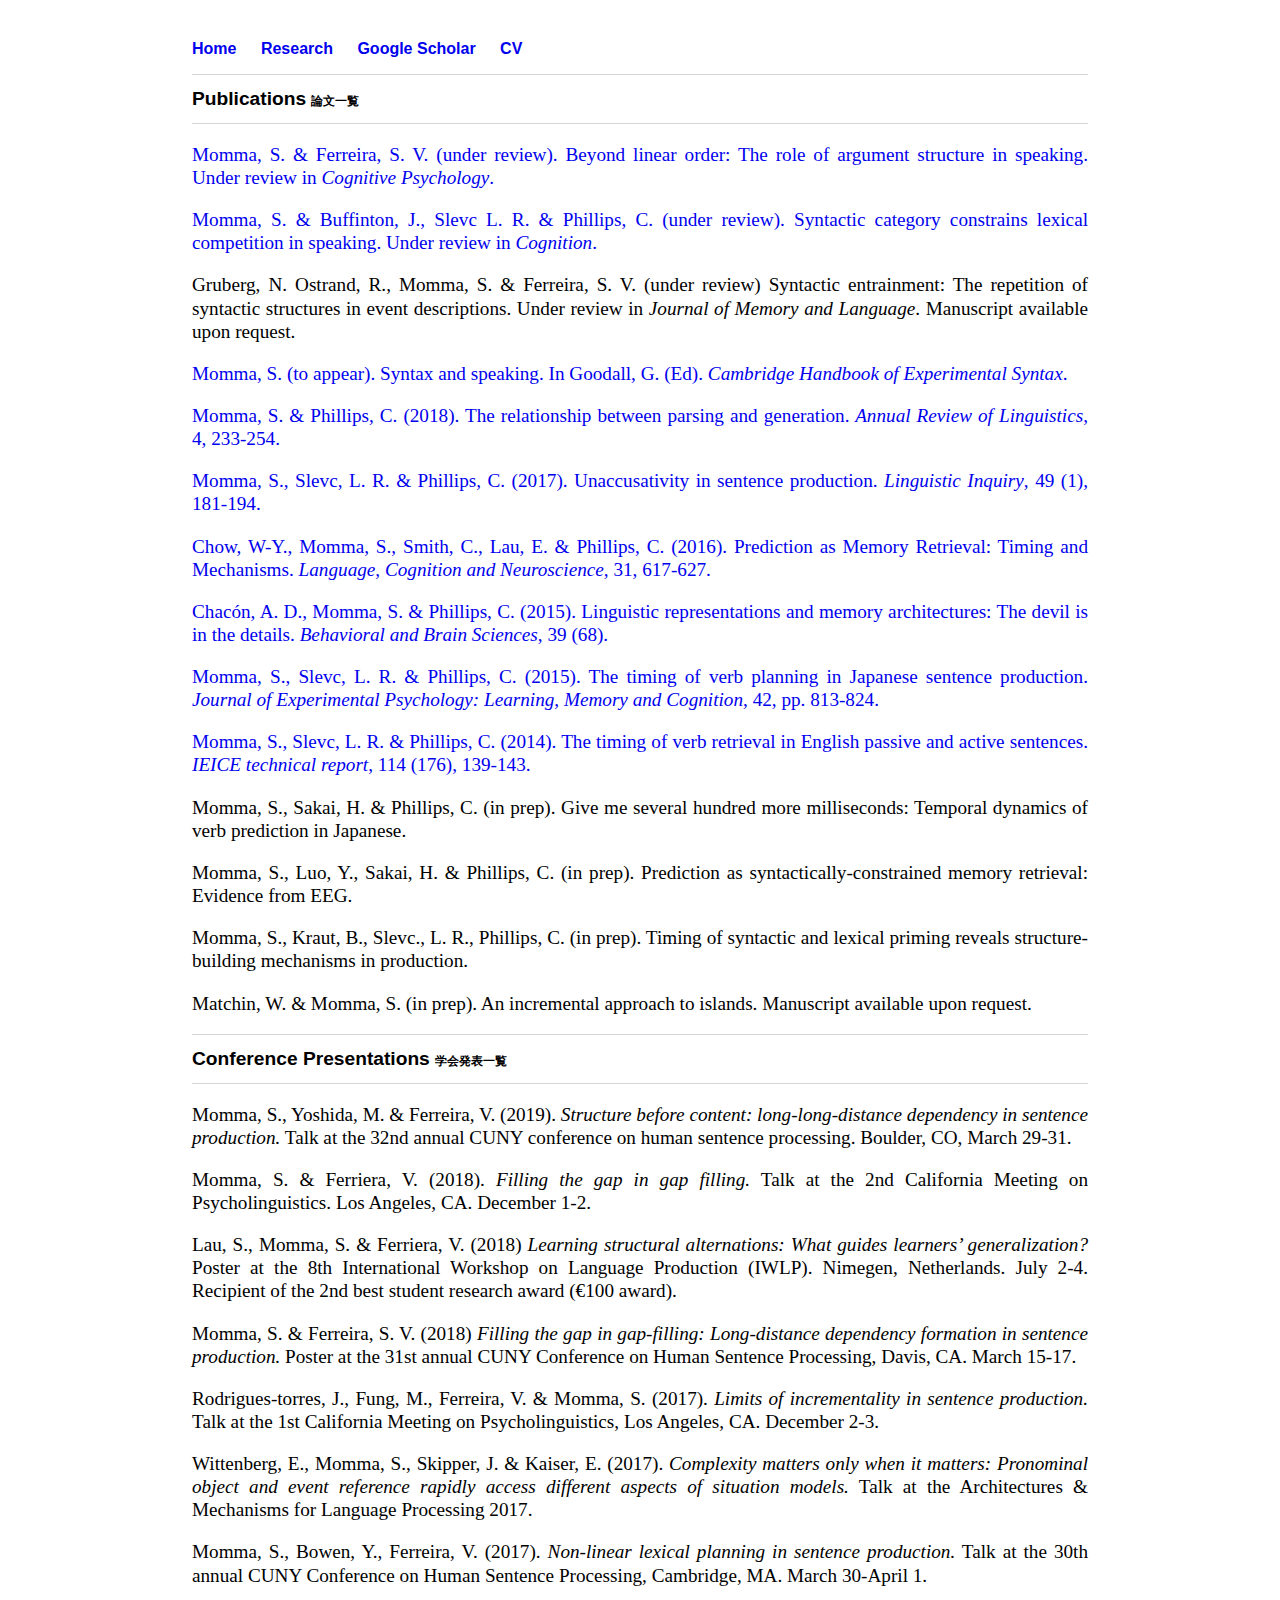
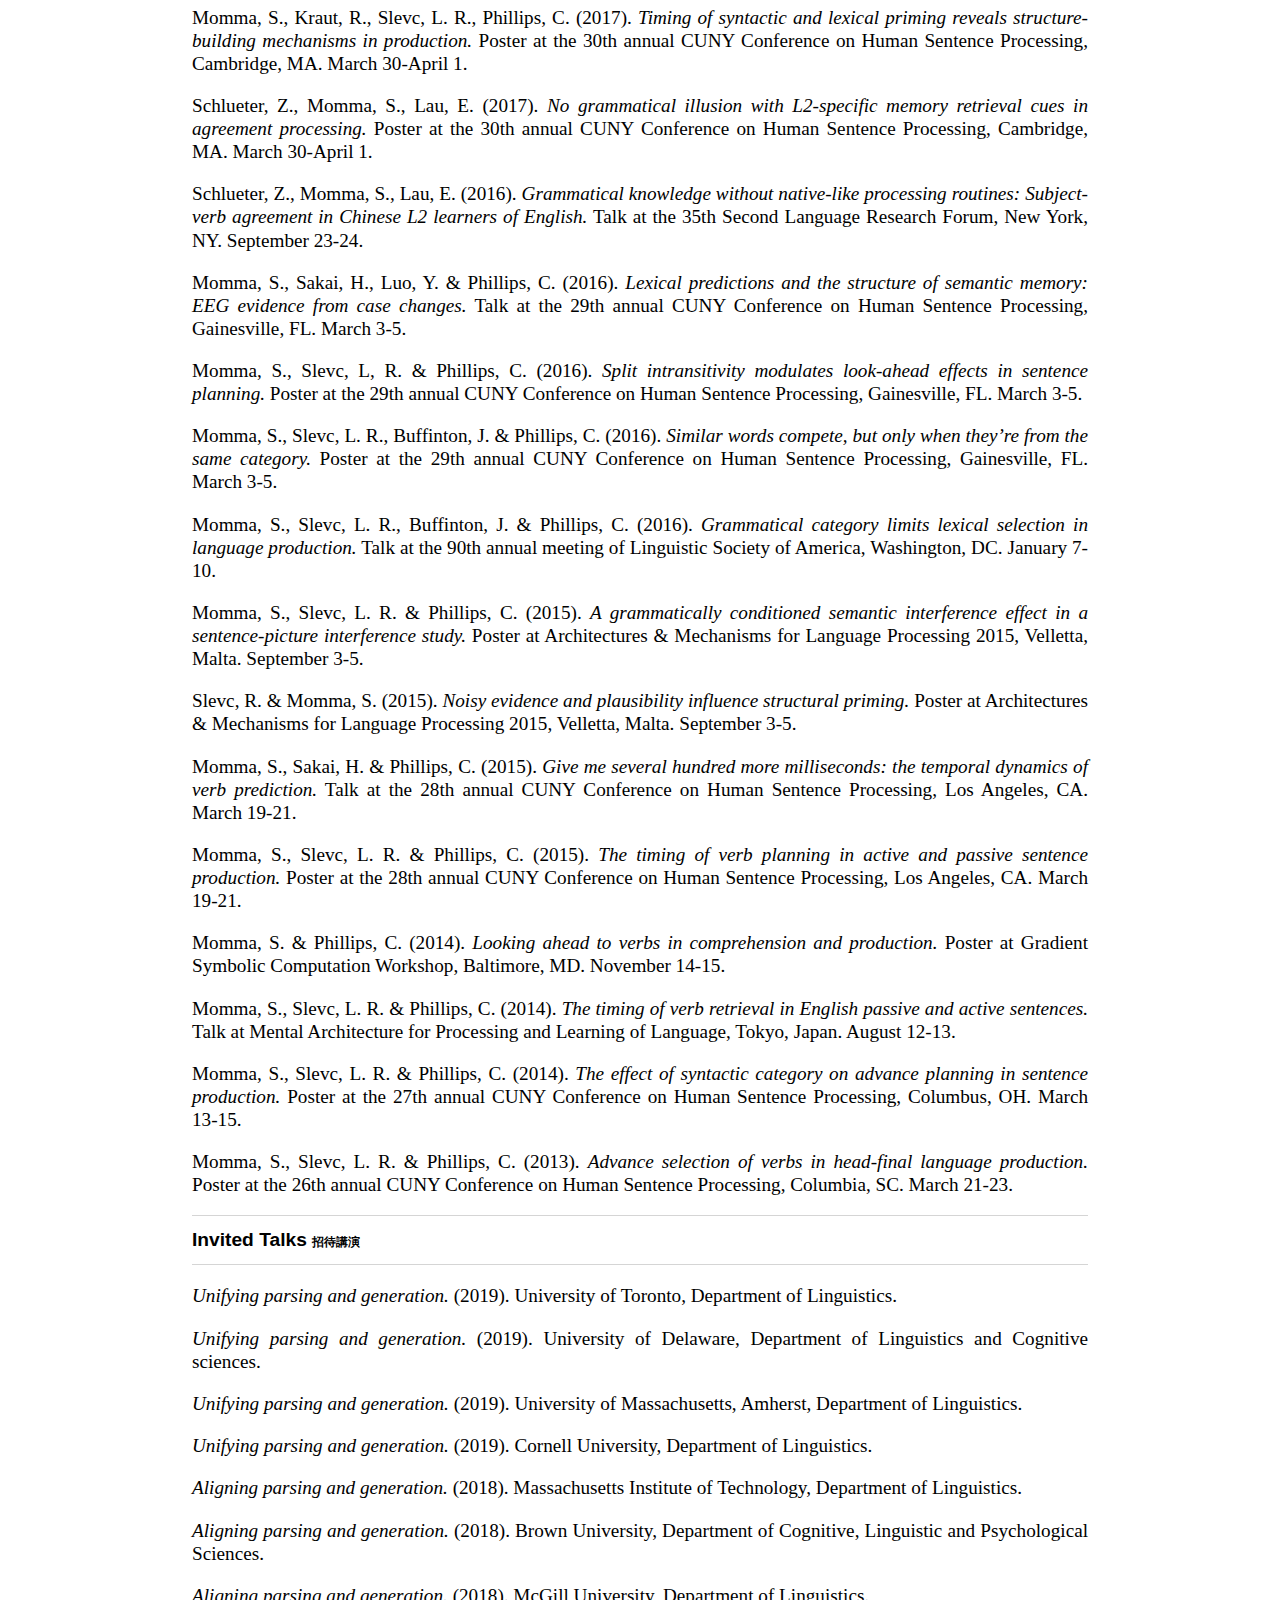
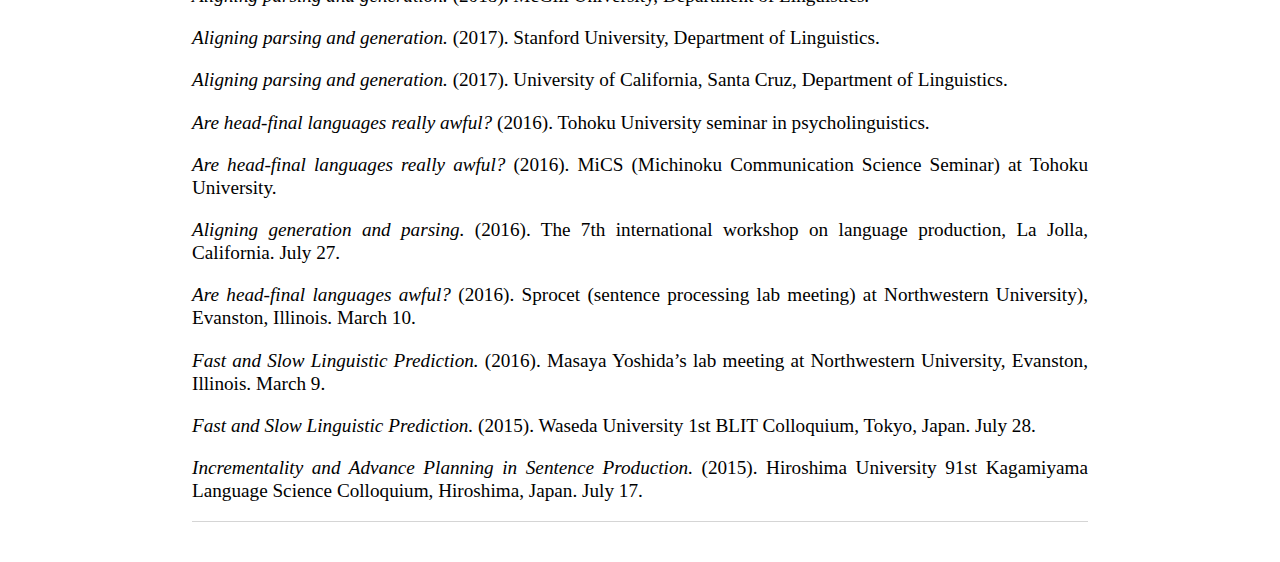
==== commit 1942e34f: "fdsa" ====
--- a/research.html
+++ b/research.html
@@ -30,7 +30,7 @@
           		Gruberg, N. Ostrand, R., Momma, S. & Ferreira, S. V. (under review) Syntactic entrainment: The repetition of syntactic structures in event descriptions. Under review in <i> Journal of Memory and Language</i>. Manuscript available upon request.
           		</p>
           		<p>
-				<a href="https://shotam.github.io/Papers/Momma_CH.pdf">Momma, S. (To appear). Syntax and speaking. In Goodall, G. (Ed). <i> Cambridge Handbook of Experimental Syntax</i>.</a>
+				<a href="https://shotam.github.io/Papers/Momma_CH.pdf">Momma, S. (to appear). Syntax and speaking. In Goodall, G. (Ed). <i> Cambridge Handbook of Experimental Syntax</i>.</a>
 				</p>
 				<p>
 				<a href="https://shotam.github.io/Papers/Momma_2018.pdf">Momma, S. & Phillips, C. (2018). The relationship between parsing and generation.<i> Annual Review of Linguistics</i>, 4, 233-254.</a>
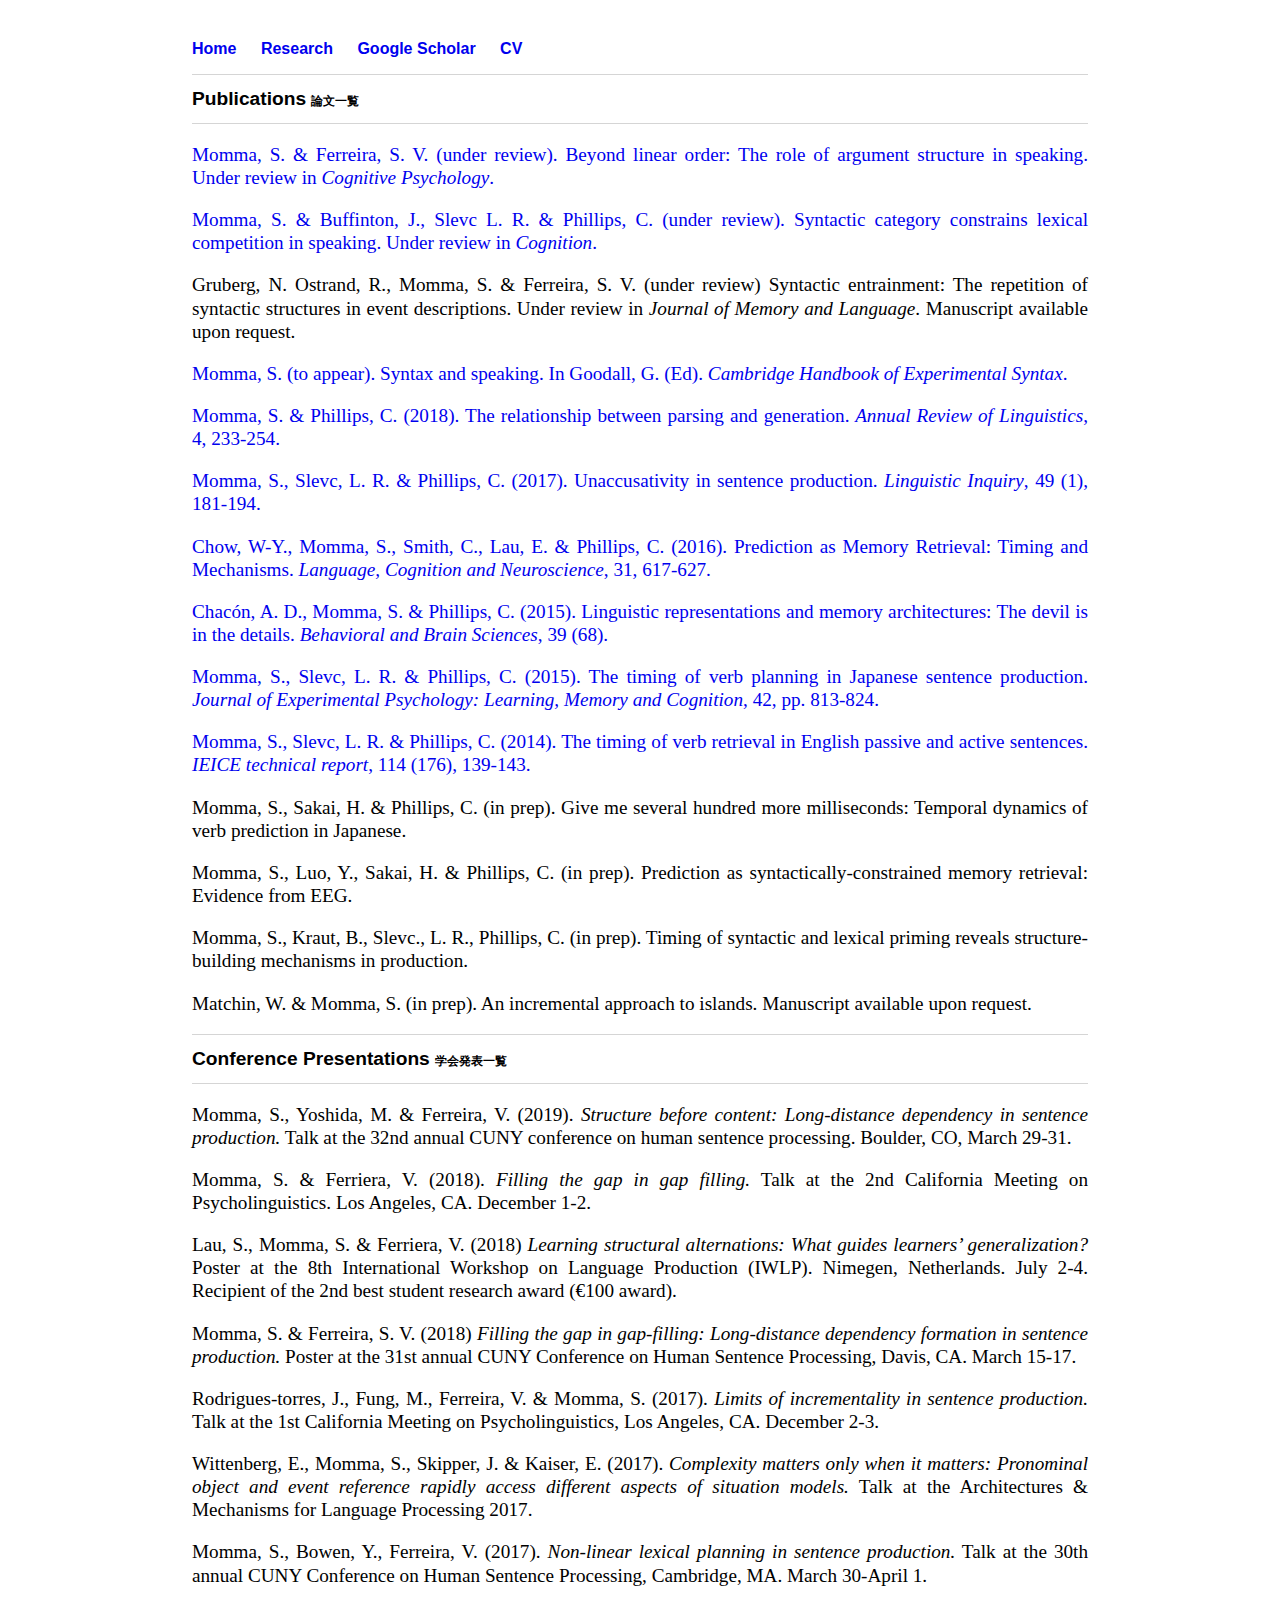
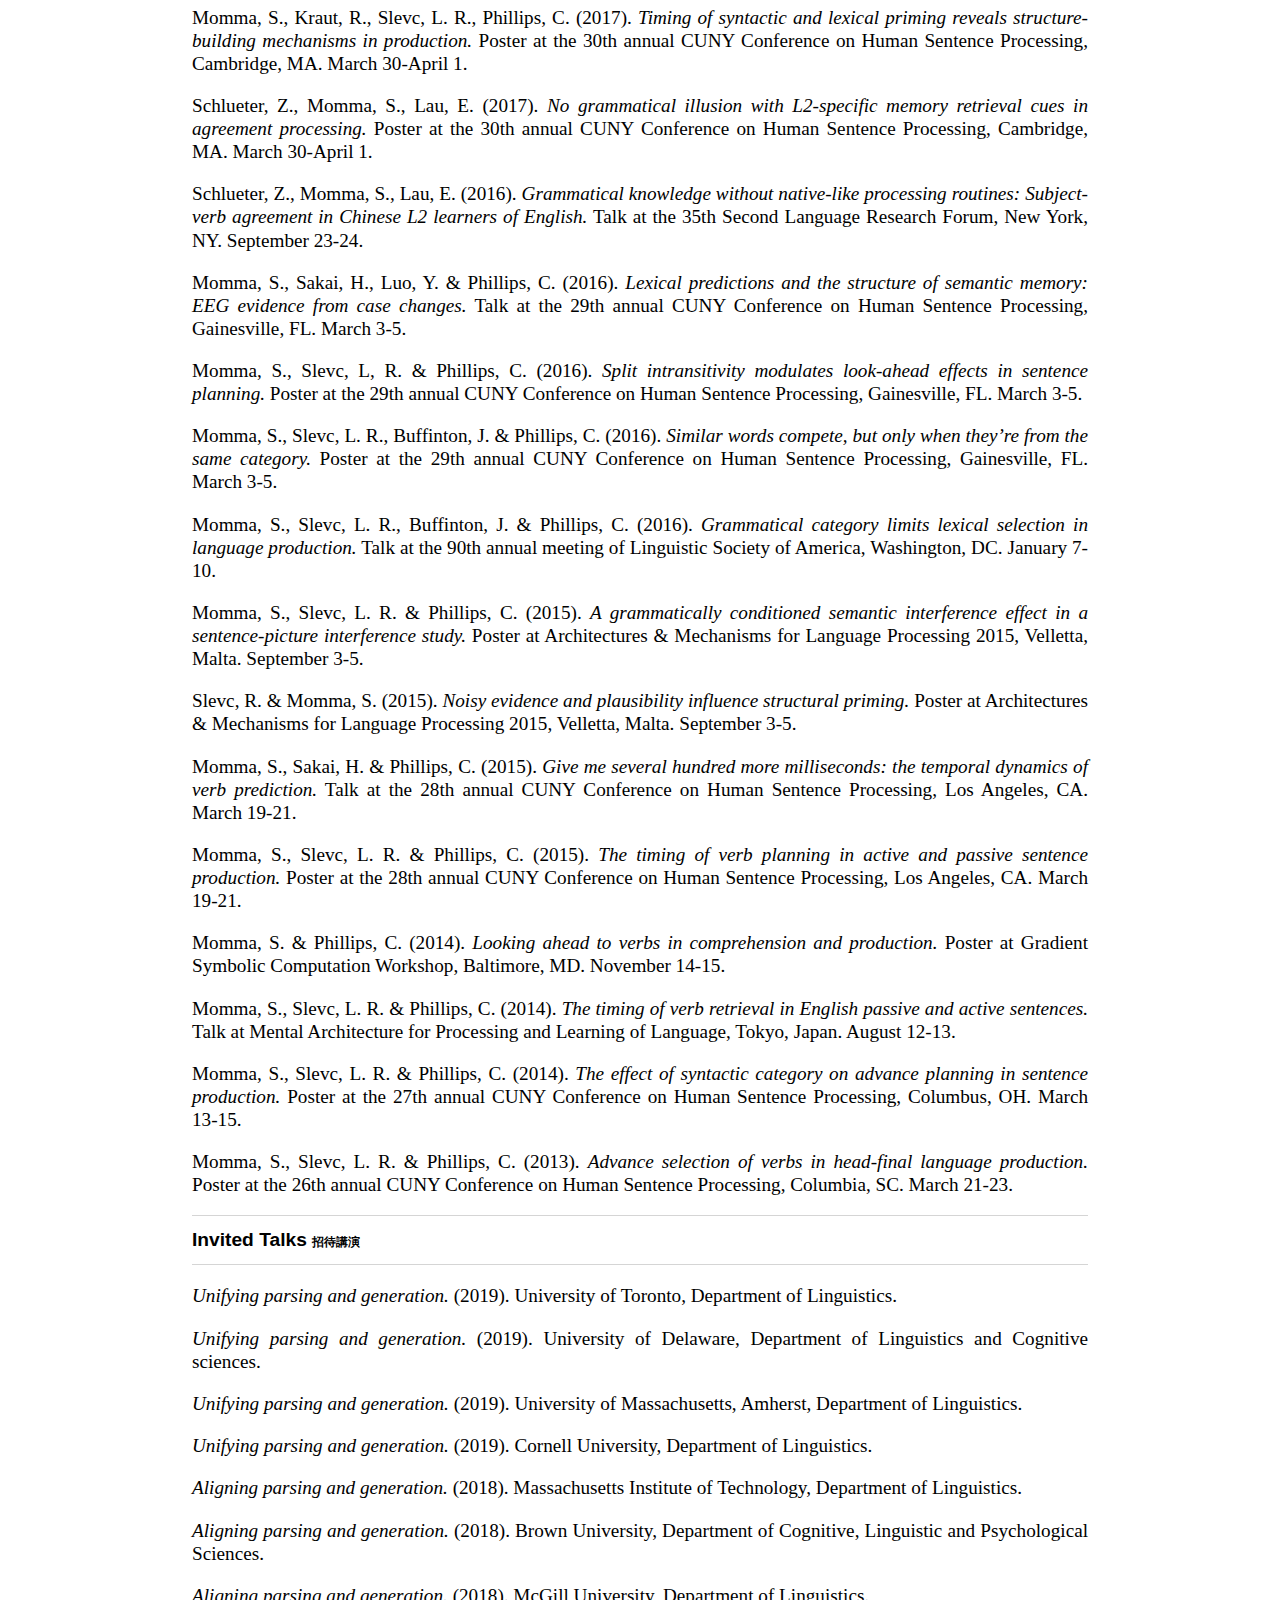
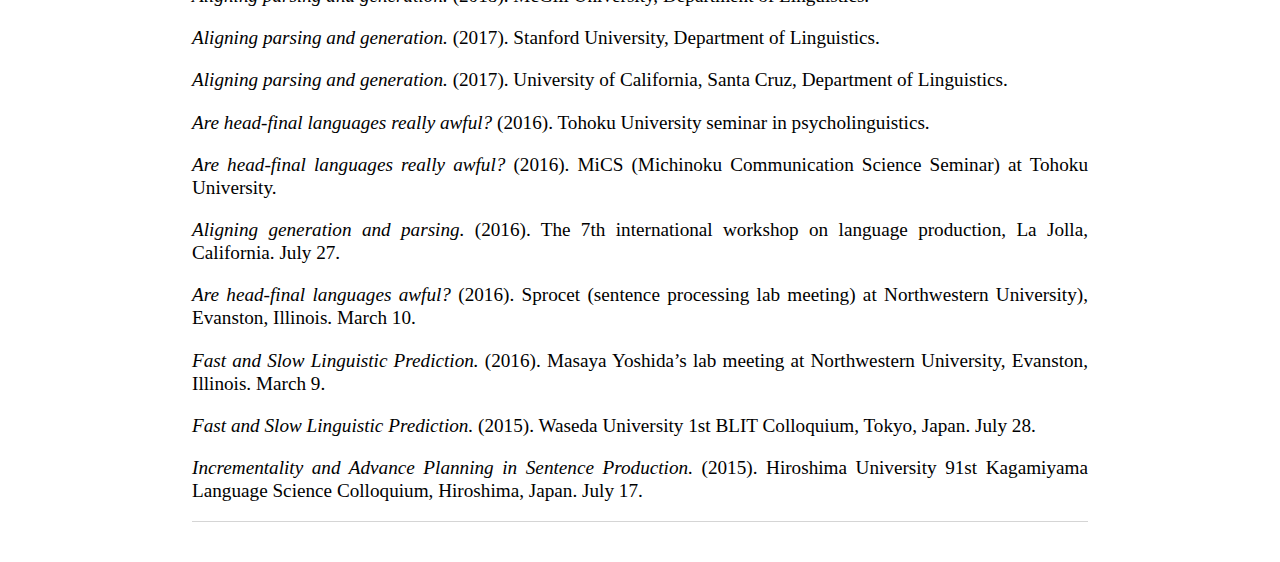
==== commit 942c7da3: "fdsa" ====
--- a/research.html
+++ b/research.html
@@ -67,7 +67,7 @@
           		<h1> Conference Presentations  <b> 学会発表一覧 </b> </h1>
           		<footer></footer>
           		<p>
-          		Momma, S., Yoshida, M. & Ferreira, V. (2019). <i>Structure before content: long-long-distance dependency in sentence production.</i> Talk at the 32nd annual CUNY conference on human sentence processing. Boulder, CO, March 29-31.
+          		Momma, S., Yoshida, M. & Ferreira, V. (2019). <i>Structure before content: Long-distance dependency in sentence production.</i> Talk at the 32nd annual CUNY conference on human sentence processing. Boulder, CO, March 29-31.
           		</p>
           		<p>
           		Momma, S. & Ferriera, V. (2018). <i>Filling the gap in gap filling.</i> Talk at the 2nd California Meeting on Psycholinguistics. Los Angeles, CA. December 1-2. 
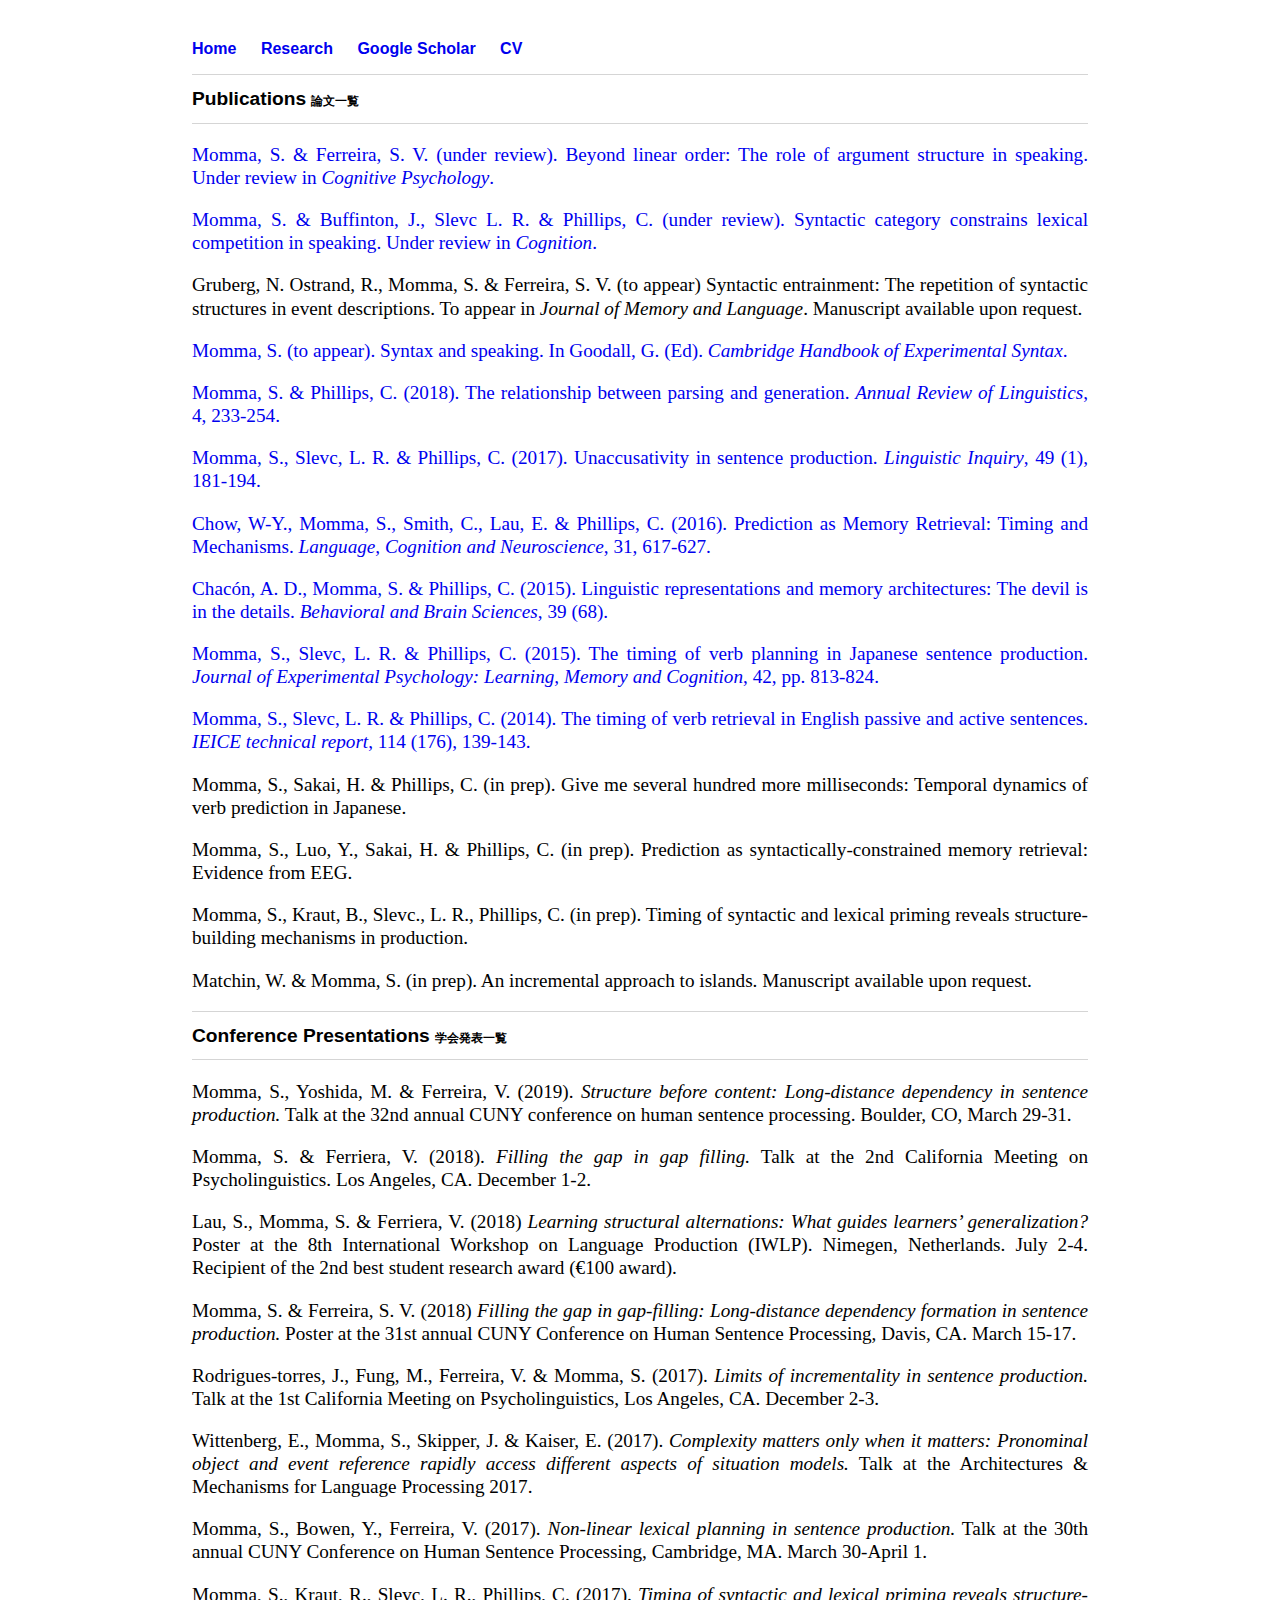
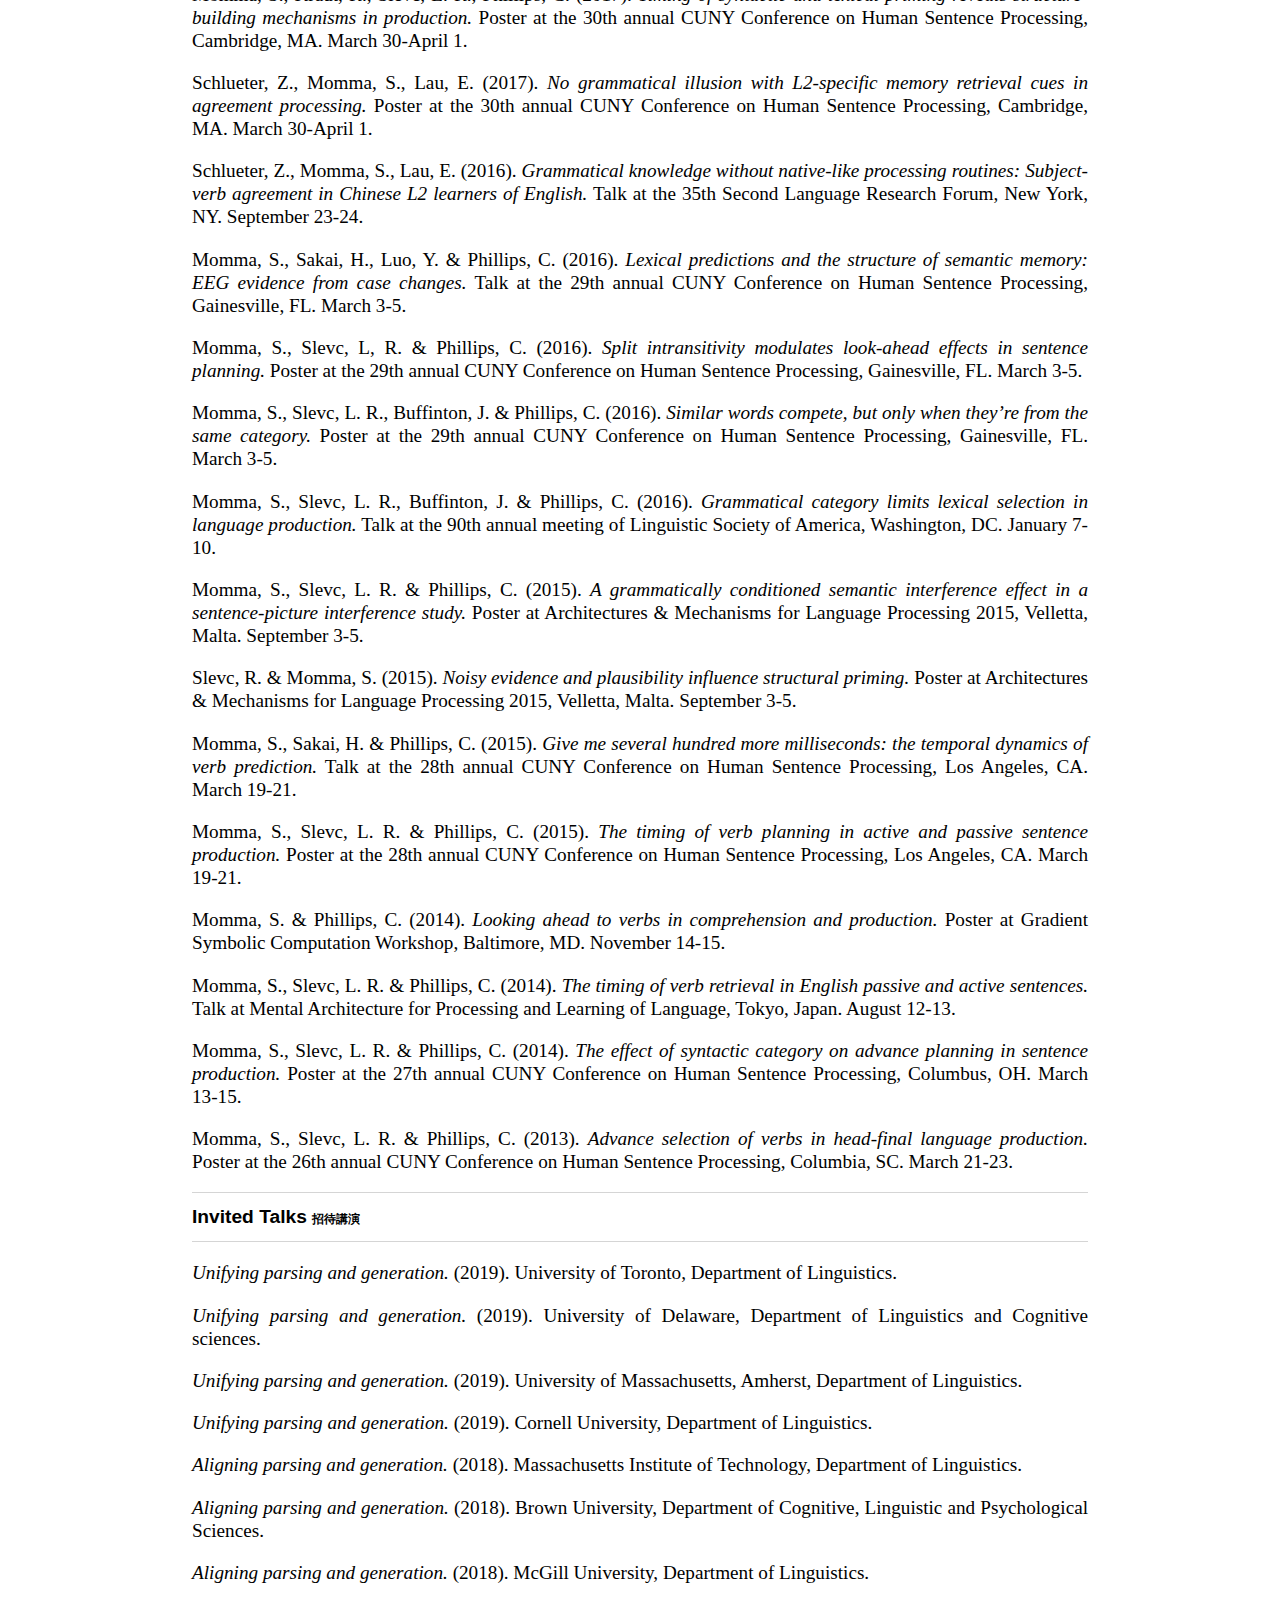
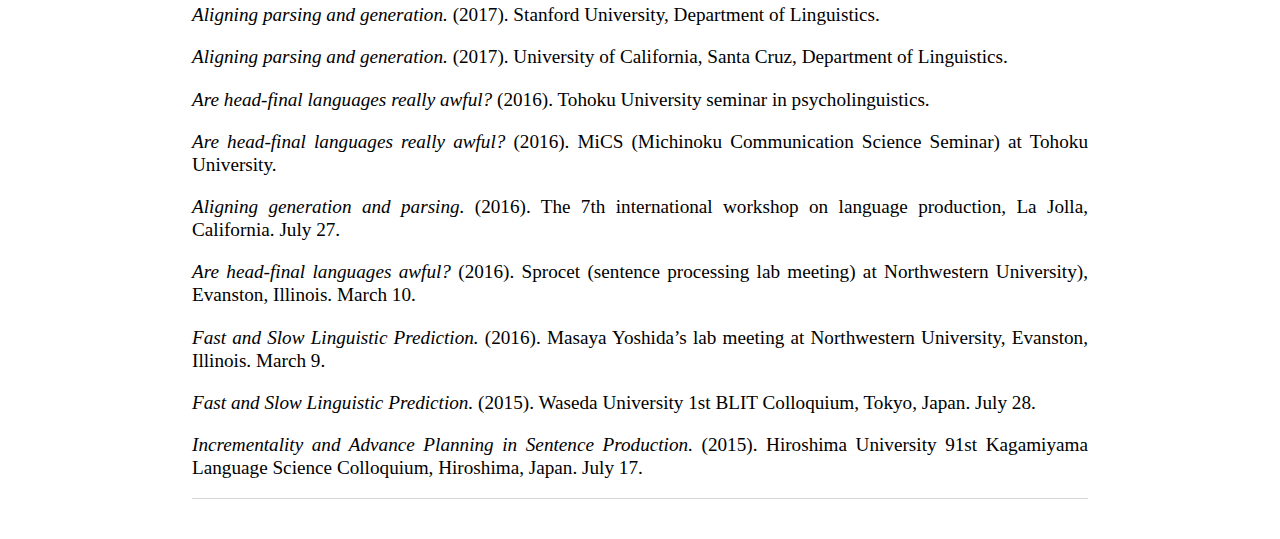
==== commit 1754ae94: "JML" ====
--- a/research.html
+++ b/research.html
@@ -27,7 +27,7 @@
 				<a href="https://shotam.github.io/Papers/Momma_Cognition.pdf">Momma, S. & Buffinton, J., Slevc L. R. & Phillips, C. (under review). Syntactic category constrains lexical competition in speaking. Under review in <i>Cognition</i>. </a>
 				</p>
 				<p>
-          		Gruberg, N. Ostrand, R., Momma, S. & Ferreira, S. V. (under review) Syntactic entrainment: The repetition of syntactic structures in event descriptions. Under review in <i> Journal of Memory and Language</i>. Manuscript available upon request.
+          		Gruberg, N. Ostrand, R., Momma, S. & Ferreira, S. V. (to appear) Syntactic entrainment: The repetition of syntactic structures in event descriptions. To appear in <i> Journal of Memory and Language</i>. Manuscript available upon request.
           		</p>
           		<p>
 				<a href="https://shotam.github.io/Papers/Momma_CH.pdf">Momma, S. (to appear). Syntax and speaking. In Goodall, G. (Ed). <i> Cambridge Handbook of Experimental Syntax</i>.</a>
